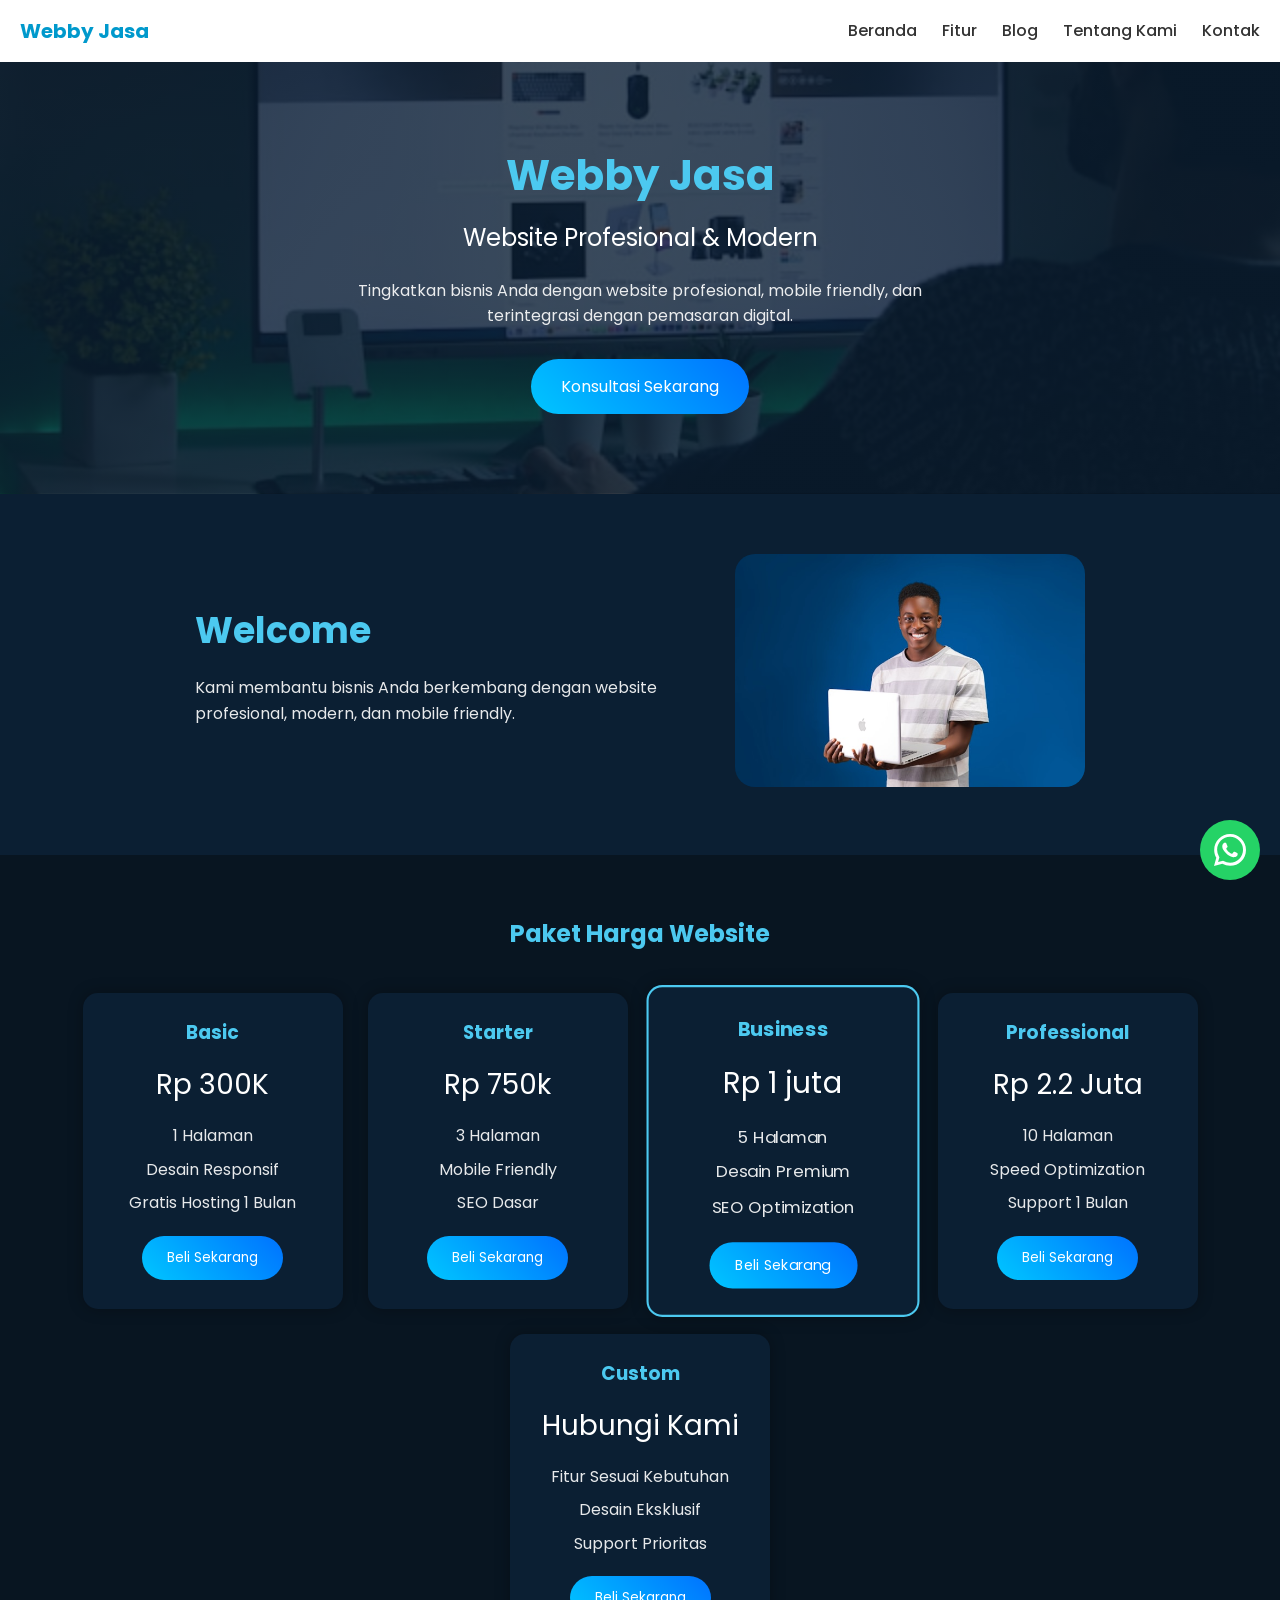
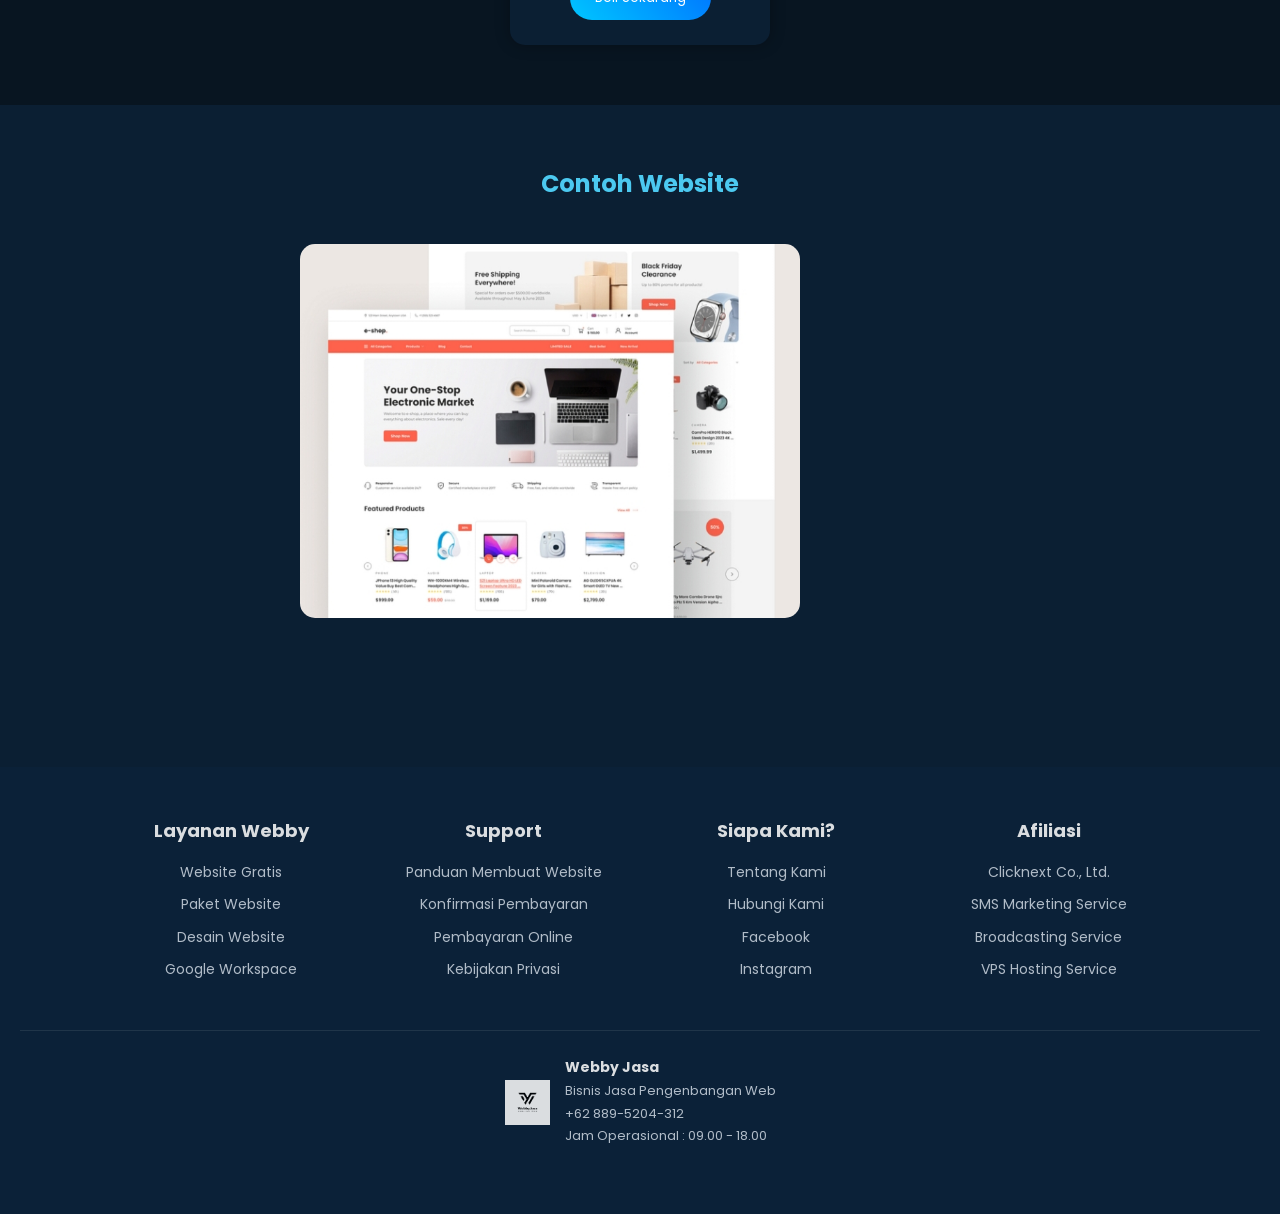
==== index.html @ 0b671637 "Add files via upload" ====
<!DOCTYPE html>
<html lang="id">
<head>
<meta charset="UTF-8">
<meta name="viewport" content="width=device-width, initial-scale=1.0">
<title>Webby Jasa</title>
<link href="https://fonts.googleapis.com/css2?family=Poppins:wght@300;400;600;700&display=swap" rel="stylesheet">
<link rel="stylesheet" href="style.css">

</head>
<body>

<nav>
  <div class="logo">Webby Jasa</div>

  <ul class="nav-links" id="navLinks">
    <li><a href="index.html">Beranda</a></li>
    <li><a href="fitur.html">Fitur</a></li>
    <li><a href="Blog.html">Blog</a></li>
    <li><a href="About.html">Tentang Kami</a></li>
    <li><a href="kontak.html">Kontak</a></li>
  </ul>

  <div class="menu-toggle" id="menuToggle">
    ☰
  </div>
</nav>




<section class="hero">
  <h1>Webby Jasa</h1>
  <h2>Website Profesional & Modern</h2>
  <p>
    Tingkatkan bisnis Anda dengan website profesional,
    mobile friendly, dan terintegrasi dengan pemasaran digital.
  </p>
  <div class="cta">
    <a href="https://wa.me/628895204312" target="_blank">
    <button >Konsultasi Sekarang</button>
    </a>
  </div>
</section>


<section class="welcome">
  <div class="welcome-text">
    <h1>Welcome </h1>
    <p>
      Kami membantu bisnis Anda berkembang dengan website profesional,
      modern, dan mobile friendly.
    </p>
  </div>

  <div class="welcome-image">
    <img src="foto.jpg">
  </div>
</section>

<section class="pricing">
  <h2>Paket Harga Website</h2>

  <div class="price-container">

    <div class="price-card">
      <h3>Basic</h3>
      <p class="price">Rp 300K</p>
      <ul>
        <li>1 Halaman</li>
        <li>Desain Responsif</li>
        <li>Gratis Hosting 1 Bulan</li>
      </ul>
      <a href="payment.html" target="_blank">
        <button>Beli Sekarang</button>
      </a>
    </div>

    <div class="price-card">
      <h3>Starter</h3>
      <p class="price">Rp 750k</p>
      <ul>
        <li>3 Halaman</li>
        <li>Mobile Friendly</li>
        <li>SEO Dasar</li>
      </ul>
      <a href="payment.html" target="_blank">
        <button>Beli Sekarang</button>
      </a>
    </div>

    <div class="price-card popular">
      <h3>Business</h3>
      <p class="price">Rp 1 juta</p>
      <ul>
        <li>5 Halaman</li>
        <li>Desain Premium</li>
        <li>SEO Optimization</li>
      </ul>
      <a href="payment.html" target="_blank">
        <button>Beli Sekarang</button>
      </a>
    </div>

    <div class="price-card">
      <h3>Professional</h3>
      <p class="price">Rp 2.2 Juta</p>
      <ul>
        <li>10 Halaman</li>
        <li>Speed Optimization</li>
        <li>Support 1 Bulan</li>
      </ul>
      <a href="payment.html" target="_blank">
        <button>Beli Sekarang</button>
      </a>
    </div>

    <div class="price-card">
      <h3>Custom</h3>
      <p class="price">Hubungi Kami</p>
      <ul>
        <li>Fitur Sesuai Kebutuhan</li>
        <li>Desain Eksklusif</li>
        <li>Support Prioritas</li>
      </ul>
      <a href="https://wa.me/628895204312" target="_blank">
        <button>Beli Sekarang</button>
      </a>
    </div>

  </div>
</section>


<section class="portfolio">
  <h2>Contoh Website</h2>

  <div class="slider">
    <div class="slide">
      <img src="profile.jpg">
    </div>
    <div class="slide">
      <img src="gambar.jpg">
    </div>
    <div class="slide">
      <img src="logo.jpg">
    </div>
    
  

</section>
<footer class="footer">
  <div class="footer-container">

    <div class="footer-col">
      <h3>Layanan Webby</h3>
      <a href="#">Website Gratis</a>
      <a href="#">Paket Website</a>
      <a href="#">Desain Website</a>
      <a href="#">Google Workspace</a>
    </div>

    <div class="footer-col">
      <h3>Support</h3>
      <a href="#">Panduan Membuat Website</a>
      <a href="#">Konfirmasi Pembayaran</a>
      <a href="#">Pembayaran Online</a>
      <a href="#">Kebijakan Privasi</a>
    </div>

    <div class="footer-col">
      <h3>Siapa Kami?</h3>
      <a href="#">Tentang Kami</a>
      <a href="#">Hubungi Kami</a>
      <a href="#">Facebook</a>
      <a href="#">Instagram</a>
    </div>

    <div class="footer-col">
      <h3>Afiliasi</h3>
      <a href="#">Clicknext Co., Ltd.</a>
      <a href="#">SMS Marketing Service</a>
      <a href="#">Broadcasting Service</a>
      <a href="#">VPS Hosting Service</a>
    </div>

  </div>

  <div class="footer-bottom">
    <div class="footer-brand">
      <img src="logo.webp" alt="logo">
      <div>
        <strong>Webby Jasa</strong>
        <p>Bisnis Jasa Pengenbangan Web</p>
        <p>+62 889-5204-312</p>
        <p>Jam Operasional : 09.00 - 18.00</p>
      </div>
    </div>
  </div>
</footer>

<a class="whatsapp" href="https://wa.me/628895204312" target="_blank">
    <svg viewBox="0 0 24 24" width="32" height="32">
    <path fill="white" d="M20.52 3.48A11.78 11.78 0 0012.06 0C5.49 0 .13 5.36.13 11.93c0 2.1.55 4.15 1.6 5.96L0 24l6.27-1.64a11.9 11.9 0 005.79 1.48h.01c6.57 0 11.93-5.36 11.93-11.93 0-3.19-1.24-6.19-3.48-8.43zM12.07 21.6a9.7 9.7 0 01-4.94-1.35l-.35-.21-3.72.97.99-3.63-.23-.37a9.67 9.67 0 01-1.49-5.15c0-5.35 4.36-9.71 9.72-9.71 2.6 0 5.05 1.01 6.89 2.85a9.66 9.66 0 012.84 6.86c0 5.36-4.36 9.74-9.71 9.74zm5.33-7.27c-.29-.14-1.72-.85-1.99-.95-.27-.1-.46-.14-.66.14-.19.29-.76.95-.93 1.14-.17.19-.34.21-.63.07-.29-.14-1.22-.45-2.32-1.44-.86-.77-1.44-1.72-1.61-2.01-.17-.29-.02-.44.13-.58.13-.13.29-.34.44-.51.14-.17.19-.29.29-.48.1-.19.05-.36-.02-.51-.07-.14-.66-1.6-.91-2.19-.24-.57-.49-.49-.66-.5h-.57c-.19 0-.5.07-.76.36-.26.29-1 1-1 2.43s1.02 2.82 1.16 3.01c.14.19 2 3.06 4.85 4.29.68.29 1.21.47 1.62.6.68.22 1.3.19 1.79.12.55-.08 1.72-.7 1.96-1.38.24-.68.24-1.26.17-1.38-.07-.13-.26-.2-.55-.34z"/>
  </svg>
</a>

<script>
const toggle = document.getElementById('menuToggle');
const nav = document.getElementById('navLinks');

toggle.addEventListener('click', () => {
  nav.classList.toggle('active');
});
</script>

</body>
</html>
---- style.css ----
*{
  margin:0;
  padding:0;
  box-sizing:border-box;
  font-family:'Poppins', sans-serif;
}

body{
  background:#0b1f33;
  color:#fff;
  line-height:1.6;
}

/* NAVBAR */
nav{
  display:flex;
  justify-content:space-between;
  align-items:center;
  padding:15px 20px;
  background:#fff;
  color:#000;
  position:sticky;
  top:0;
}

nav h2{
  color:#0099cc;
}

nav button{
  background:#0099cc;
  border:none;
  padding:10px 18px;
  border-radius:25px;
  color:#fff;
  cursor:pointer;
}

/* HERO */
.hero{
  background:linear-gradient(rgba(11,31,51,0.8),rgba(11,31,51,0.8)),
  url('halaman.jpg');
  background-size:cover;
  background-position:center;
  background-repeat: no-repeat;
  padding:80px 20px;
  text-align:center;
}

.hero h1{
  font-size:42px;
  color:#4cc9f0;
}

.hero h2{
  font-weight:400;
  margin:10px 0 20px;
}

.hero p{
  max-width:600px;
  margin:auto;
  opacity:.9;
}

.cta{
  margin-top:30px;
}

.cta button{
  padding:15px 30px;
  border:none;
  border-radius:30px;
  background:linear-gradient(45deg,#00c6ff,#0072ff);
  color:#fff;
  font-size:16px;
  cursor:pointer;
}

/* FEATURES */
.features{
  display:grid;
  grid-template-columns:repeat(auto-fit,minmax(250px,1fr));
  gap:25px;
  padding:60px 20px;
  background:#102c47;
}

.card{
  background:linear-gradient(135deg,#0072ff,#00c6ff);
  padding:25px;
  border-radius:18px;
}

.card h3{
  margin-bottom:10px;
}

/* PORTFOLIO */
.portfolio{
  padding:60px 20px;
  text-align:center;
}

.portfolio h2{
  color:#4cc9f0;
  margin-bottom:20px;
}

.portfolio img{
  width:100%;
  max-width:500px;
  border-radius:12px;
}

/* FOOTER */
footer{
  background:#081726;
  padding:40px 20px;
  text-align:center;
  font-size:14px;
  opacity:.85;
}

.whatsapp{
  position:fixed;
  bottom:20px;
  right:20px;
  background:#25D366;
  width:60px;
  height:60px;
  border-radius:50%;
  display:flex;
  justify-content:center;
  align-items:center;
  font-size:28px;
  color:#fff;
  text-decoration:none;
}
.whatsapp {
  animation: pulse 1.5s infinite;
}

@keyframes pulse {
  0% { box-shadow: 0 0 0 0 rgba(37,211,102, 0.7);}
  70% { box-shadow: 0 0 0 15px rgba(37,211,102, 0); }
  100% { box-shadow: 0 0 0 0 rgba(37,211,102, 0); }
}
.slider{
  display:flex;
  overflow-x:auto;
  gap:20px;
  padding:20px;
  scroll-snap-type:x mandatory;
}

.slider::-webkit-scrollbar{
  display:none;
}

.slide{
  min-width:85%;
  scroll-snap-align:center;
}

.slide img{
  width:100%;
  border-radius:15px;
}
nav{
  display:flex;
  justify-content:space-between;
  align-items:center;
  padding:15px 20px;
  background:#ffffff;
  position:sticky;
  top:0;
  z-index:1000;
}

.logo{
  font-weight:700;
  font-size:20px;
  color:#0099cc;
}

.nav-links{
  list-style:none;
  display:flex;
  gap:25px;
}

.nav-links a{
  text-decoration:none;
  color:#333;
  font-weight:500;
}

.menu-toggle{
  display:none;
  font-size:26px;
  cursor:pointer;
}

/* MOBILE */
@media(max-width:768px){

  .nav-links{
    position:absolute;
    top:60px;
    left:0;
    width:100%;
    background:#fff;
    flex-direction:column;
    text-align:center;
    display:none;
    padding:20px 0;
    box-shadow:0 5px 15px rgba(0,0,0,0.1);
  }

  .nav-links li{
    padding:10px 0;
  }

  .menu-toggle{
    display:block;
  }

  .nav-links.active{
    display:flex;
  }
}

.welcome{
  display:flex;
  align-items:center;
  justify-content:center;
  gap:40px;
  padding:60px 20px;
  background:#0b1f33;
}

.welcome-text{
  max-width:500px;
}

.welcome-text h1{
  font-size:36px;
  color:#4cc9f0;
  margin-bottom:15px;
}

.welcome-text p{
  opacity:.9;
  margin-bottom:20px;
}

.welcome-text button{
  padding:14px 30px;
  border:none;
  border-radius:30px;
  background:linear-gradient(45deg,#00c6ff,#0072ff);
  color:#fff;
  font-size:16px;
  cursor:pointer;
}

.welcome-image img{
  width:350px;
  border-radius:20px;
}

/* RESPONSIVE */
@media(max-width:768px){
  .welcome{
    flex-direction:column;
    text-align:center;
  }

  .welcome-image img{
    width:100%;
    max-width:320px;
  }
}

.pricing{
  padding:60px 20px;
  text-align:center;
  background:#081521;
}

.pricing h2{
  color:#4cc9f0;
  margin-bottom:40px;
}

.price-container{
  display:flex;
  flex-wrap:wrap;
  justify-content:center;
  gap:25px;
}

.price-card{
  background:#0b1f33;
  padding:25px;
  border-radius:15px;
  width:260px;
  box-shadow:0 0 15px rgba(0,0,0,0.3);
  transition:.3s;
}

.price-card:hover{
  transform:translateY(-8px);
}

.price-card h3{
  color:#4cc9f0;
}

.price{
  font-size:28px;
  margin:15px 0;
}

.price-card ul{
  list-style:none;
  padding:0;
  margin-bottom:20px;
}

.price-card li{
  margin:8px 0;
  opacity:.9;
}

.price-card button{
  padding:12px 25px;
  border:none;
  border-radius:25px;
  background:linear-gradient(45deg,#00c6ff,#0072ff);
  color:white;
  cursor:pointer;
}

.popular{
  border:2px solid #4cc9f0;
  transform:scale(1.05);
}

.footer {
  background: #0b2239;
  color: #fff;
  padding-top: 50px;
  margin-top: 60px;
}

.footer-container {
  display: grid;
  grid-template-columns: repeat(4, 1fr);
  gap: 30px;
  max-width: 1100px;
  margin: auto;
  padding: 0 20px;
}

.footer-col h3 {
  margin-bottom: 15px;
  font-size: 18px;
}

.footer-col a {
  display: block;
  color: #cfd8e3;
  text-decoration: none;
  margin-bottom: 10px;
  font-size: 14px;
  transition: 0.3s;
}

.footer-col a:hover {
  color: #4cc9f0;
  padding-left: 4px;
}

.footer-bottom {
  border-top: 1px solid rgba(255,255,255,0.1);
  margin-top: 40px;
  padding: 25px 20px;
  display: flex;
  justify-content: center;
}

.footer-brand {
  display: flex;
  align-items: center;
  gap: 15px;
  text-align: left;
}

.footer-brand img {
  width: 45px;
}

.footer-brand p {
  margin: 2px 0;
  font-size: 13px;
  color: #cfd8e3;
}

/* RESPONSIVE */
@media(max-width: 900px){
  .footer-container{
    grid-template-columns: repeat(2,1fr);
  }
}

@media(max-width: 500px){
  .footer-container{
    grid-template-columns: 1fr;
  }

  .footer-brand{
    flex-direction: column;
    text-align: center;
  }
}
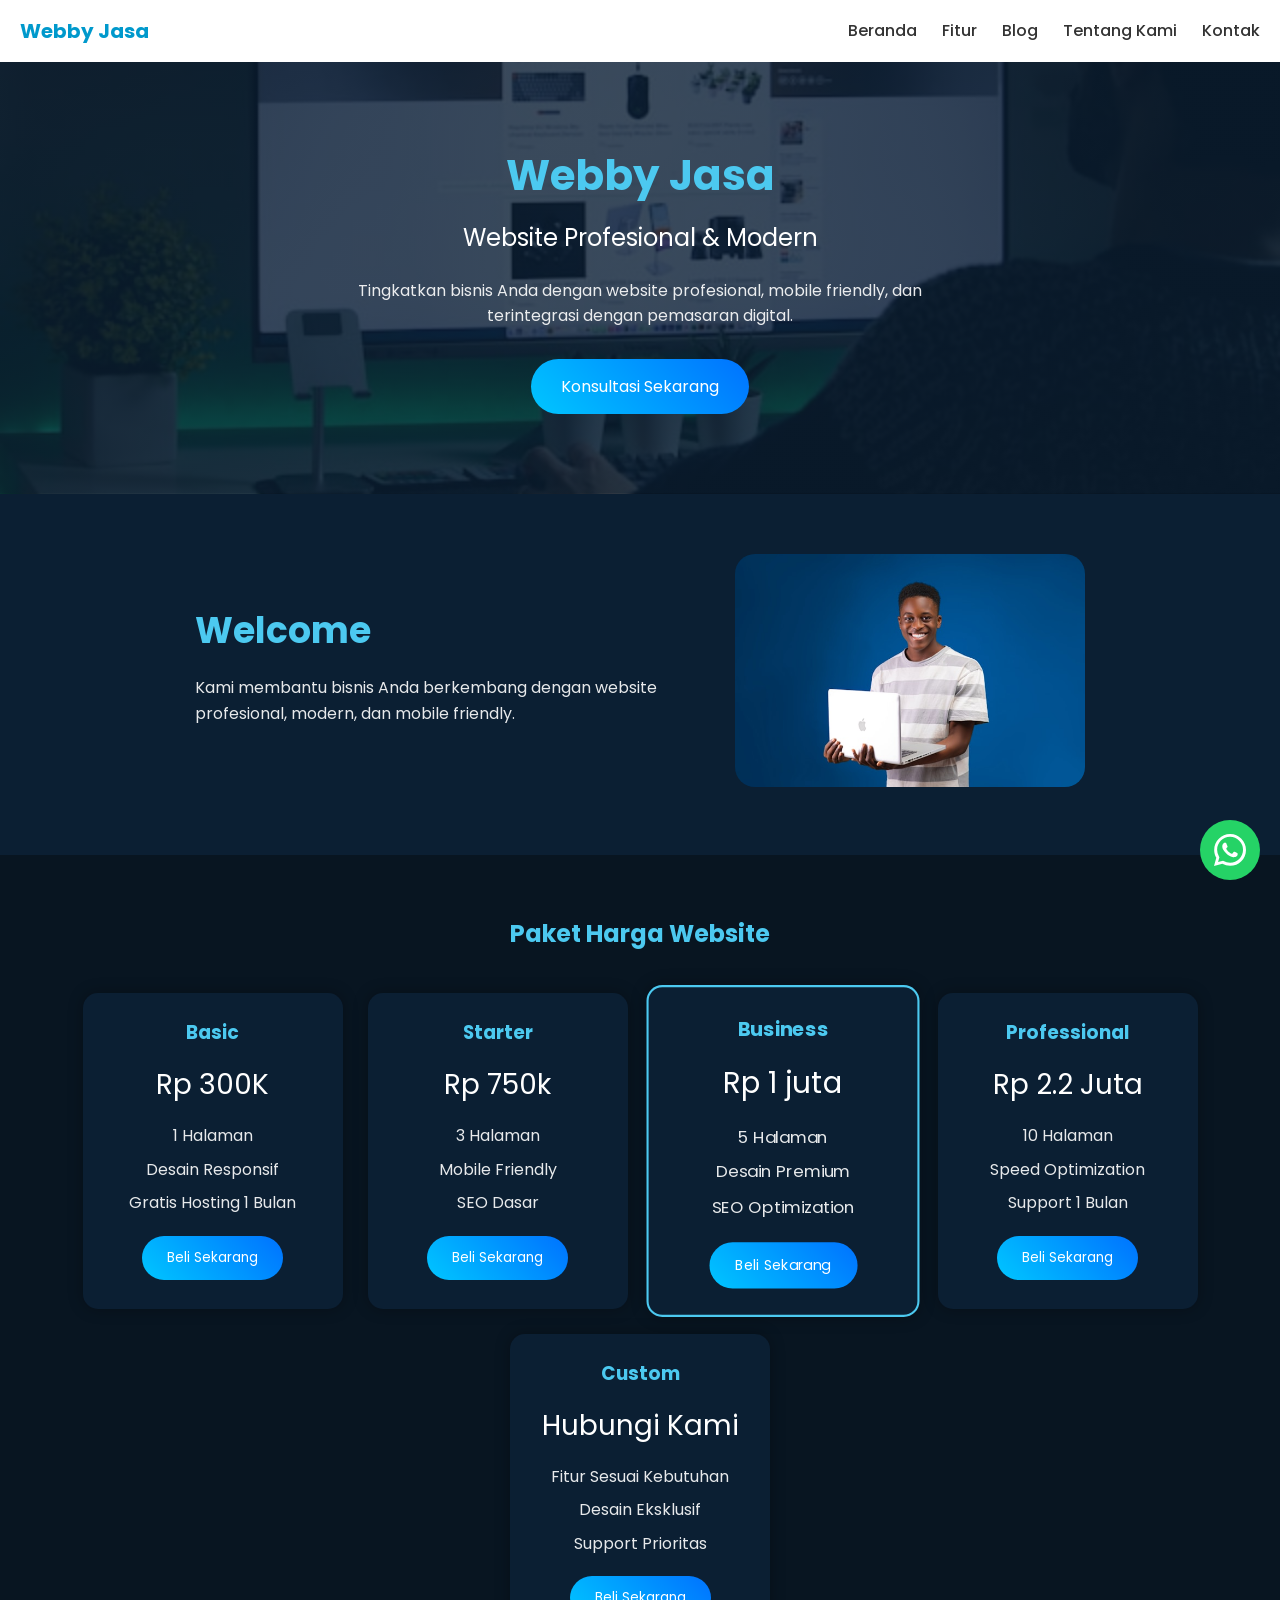
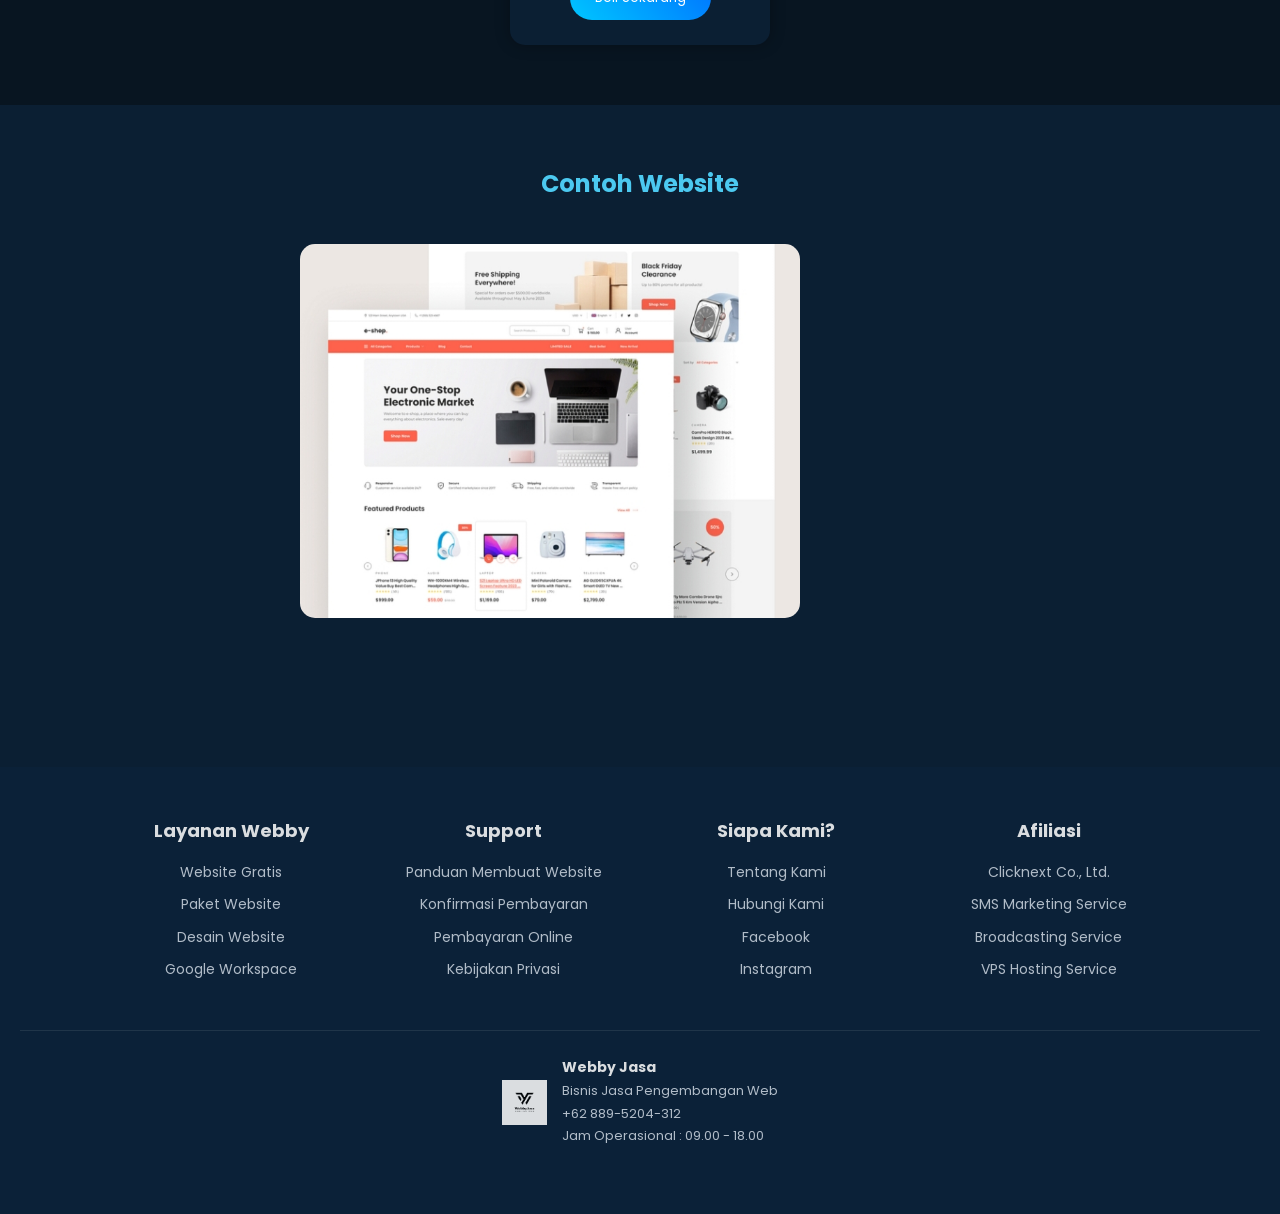
==== commit 3d99b4f7: "Update index.html" ====
--- a/index.html
+++ b/index.html
@@ -191,7 +191,7 @@
       <img src="logo.webp" alt="logo">
       <div>
         <strong>Webby Jasa</strong>
-        <p>Bisnis Jasa Pengenbangan Web</p>
+        <p>Bisnis Jasa Pengembangan Web</p>
         <p>+62 889-5204-312</p>
         <p>Jam Operasional : 09.00 - 18.00</p>
       </div>
@@ -215,4 +215,4 @@
 </script>
 
 </body>
-</html>+</html>
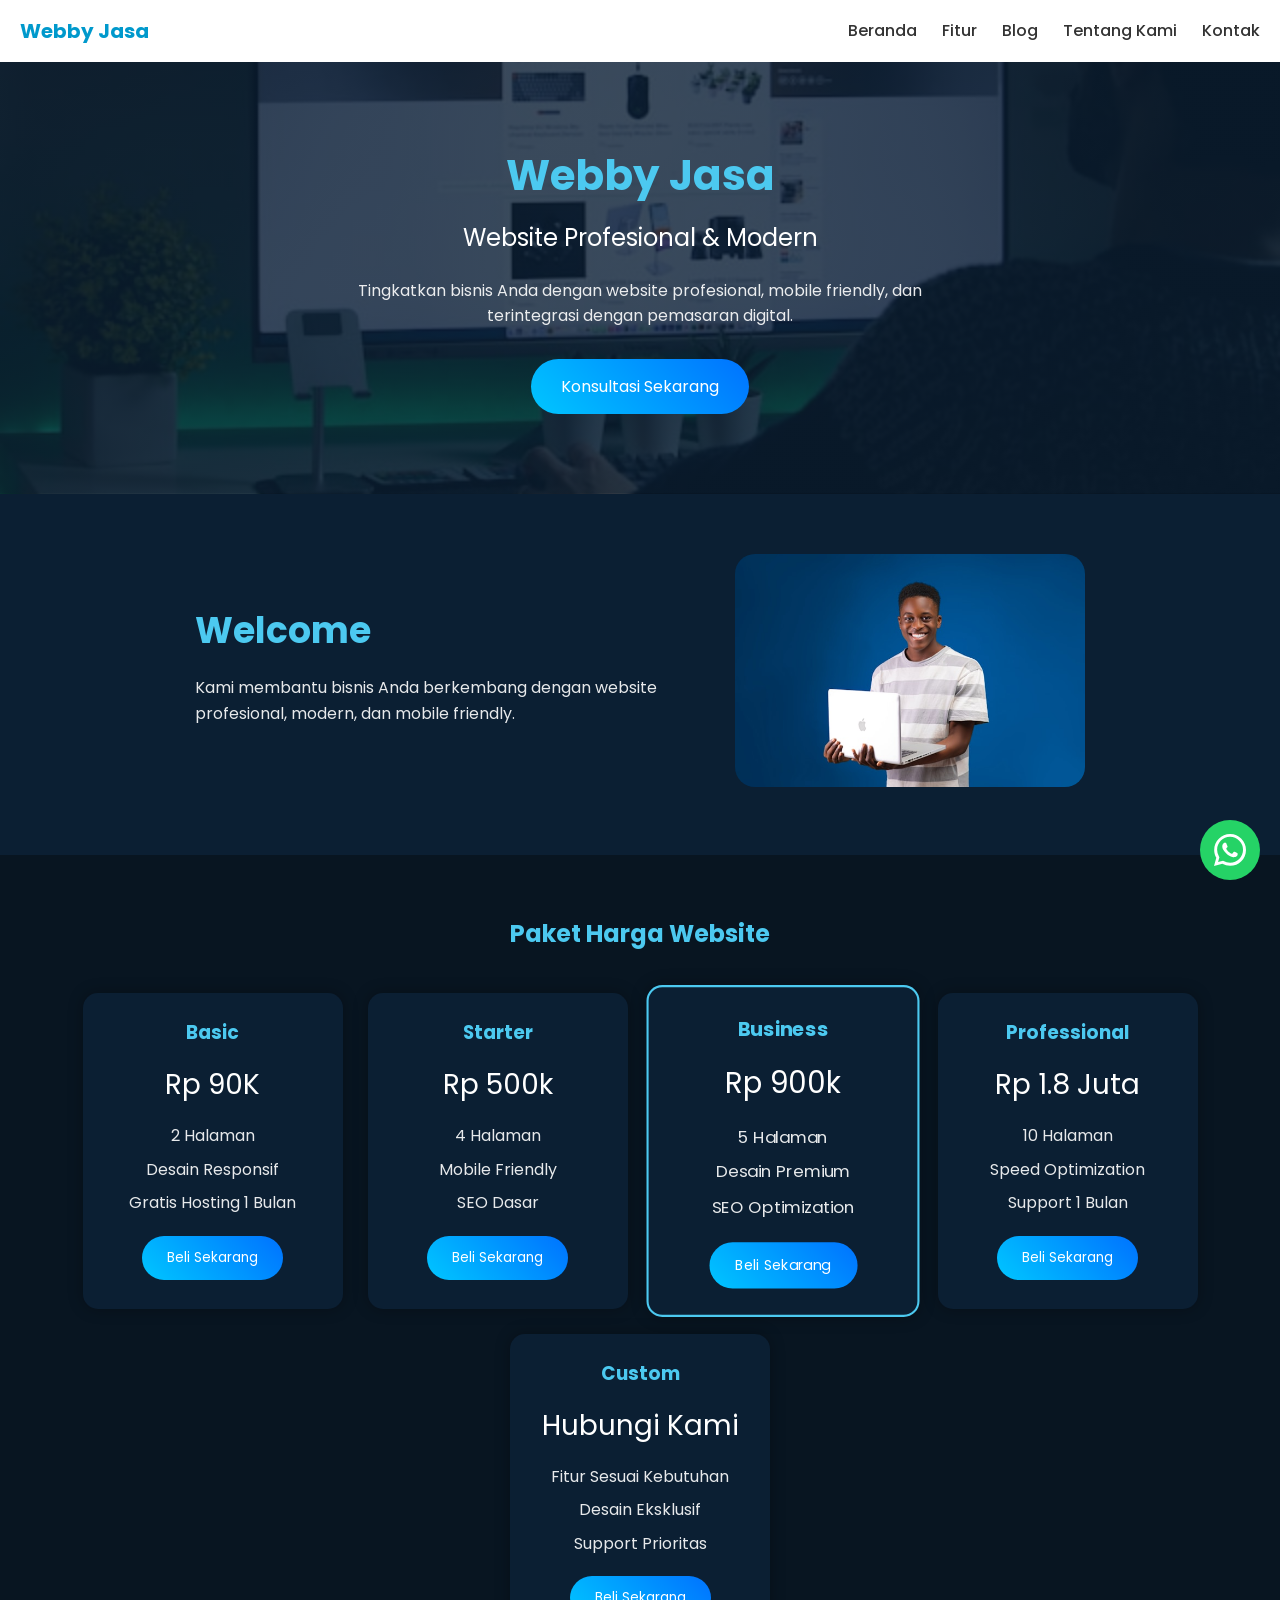
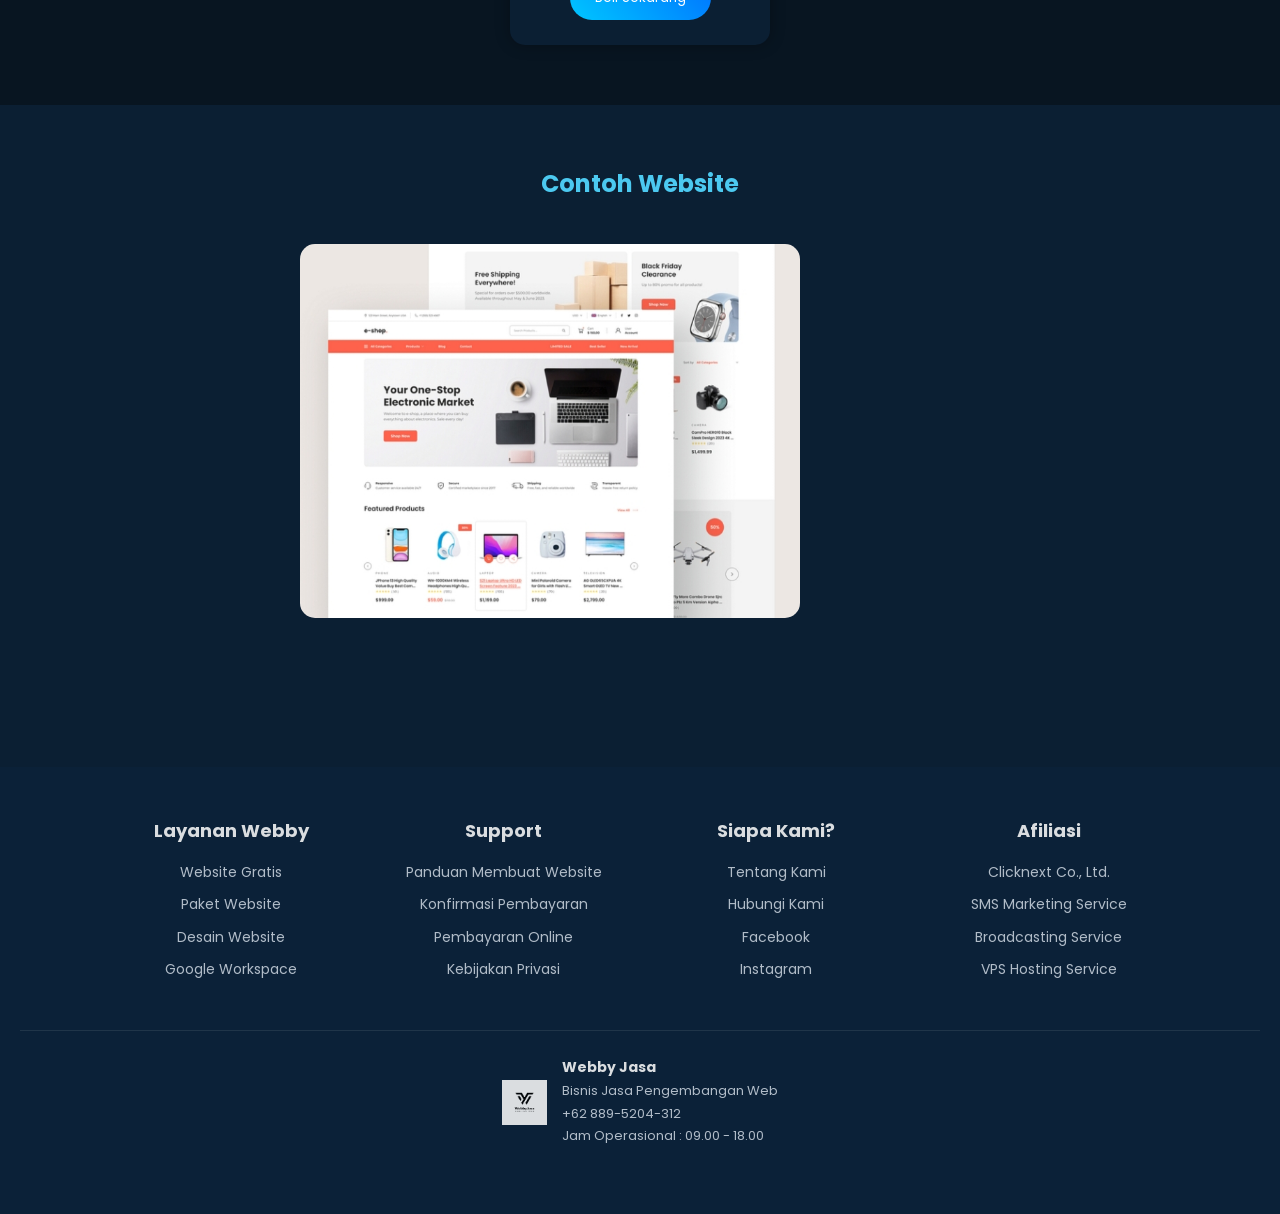
==== commit 4613c02d: "Update index.html" ====
--- a/index.html
+++ b/index.html
@@ -65,9 +65,9 @@
 
     <div class="price-card">
       <h3>Basic</h3>
-      <p class="price">Rp 300K</p>
-      <ul>
-        <li>1 Halaman</li>
+      <p class="price">Rp 90K</p>
+      <ul>
+        <li>2 Halaman</li>
         <li>Desain Responsif</li>
         <li>Gratis Hosting 1 Bulan</li>
       </ul>
@@ -78,9 +78,9 @@
 
     <div class="price-card">
       <h3>Starter</h3>
-      <p class="price">Rp 750k</p>
-      <ul>
-        <li>3 Halaman</li>
+      <p class="price">Rp 500k</p>
+      <ul>
+        <li>4 Halaman</li>
         <li>Mobile Friendly</li>
         <li>SEO Dasar</li>
       </ul>
@@ -91,7 +91,7 @@
 
     <div class="price-card popular">
       <h3>Business</h3>
-      <p class="price">Rp 1 juta</p>
+      <p class="price">Rp 900k</p>
       <ul>
         <li>5 Halaman</li>
         <li>Desain Premium</li>
@@ -104,7 +104,7 @@
 
     <div class="price-card">
       <h3>Professional</h3>
-      <p class="price">Rp 2.2 Juta</p>
+      <p class="price">Rp 1.8 Juta</p>
       <ul>
         <li>10 Halaman</li>
         <li>Speed Optimization</li>
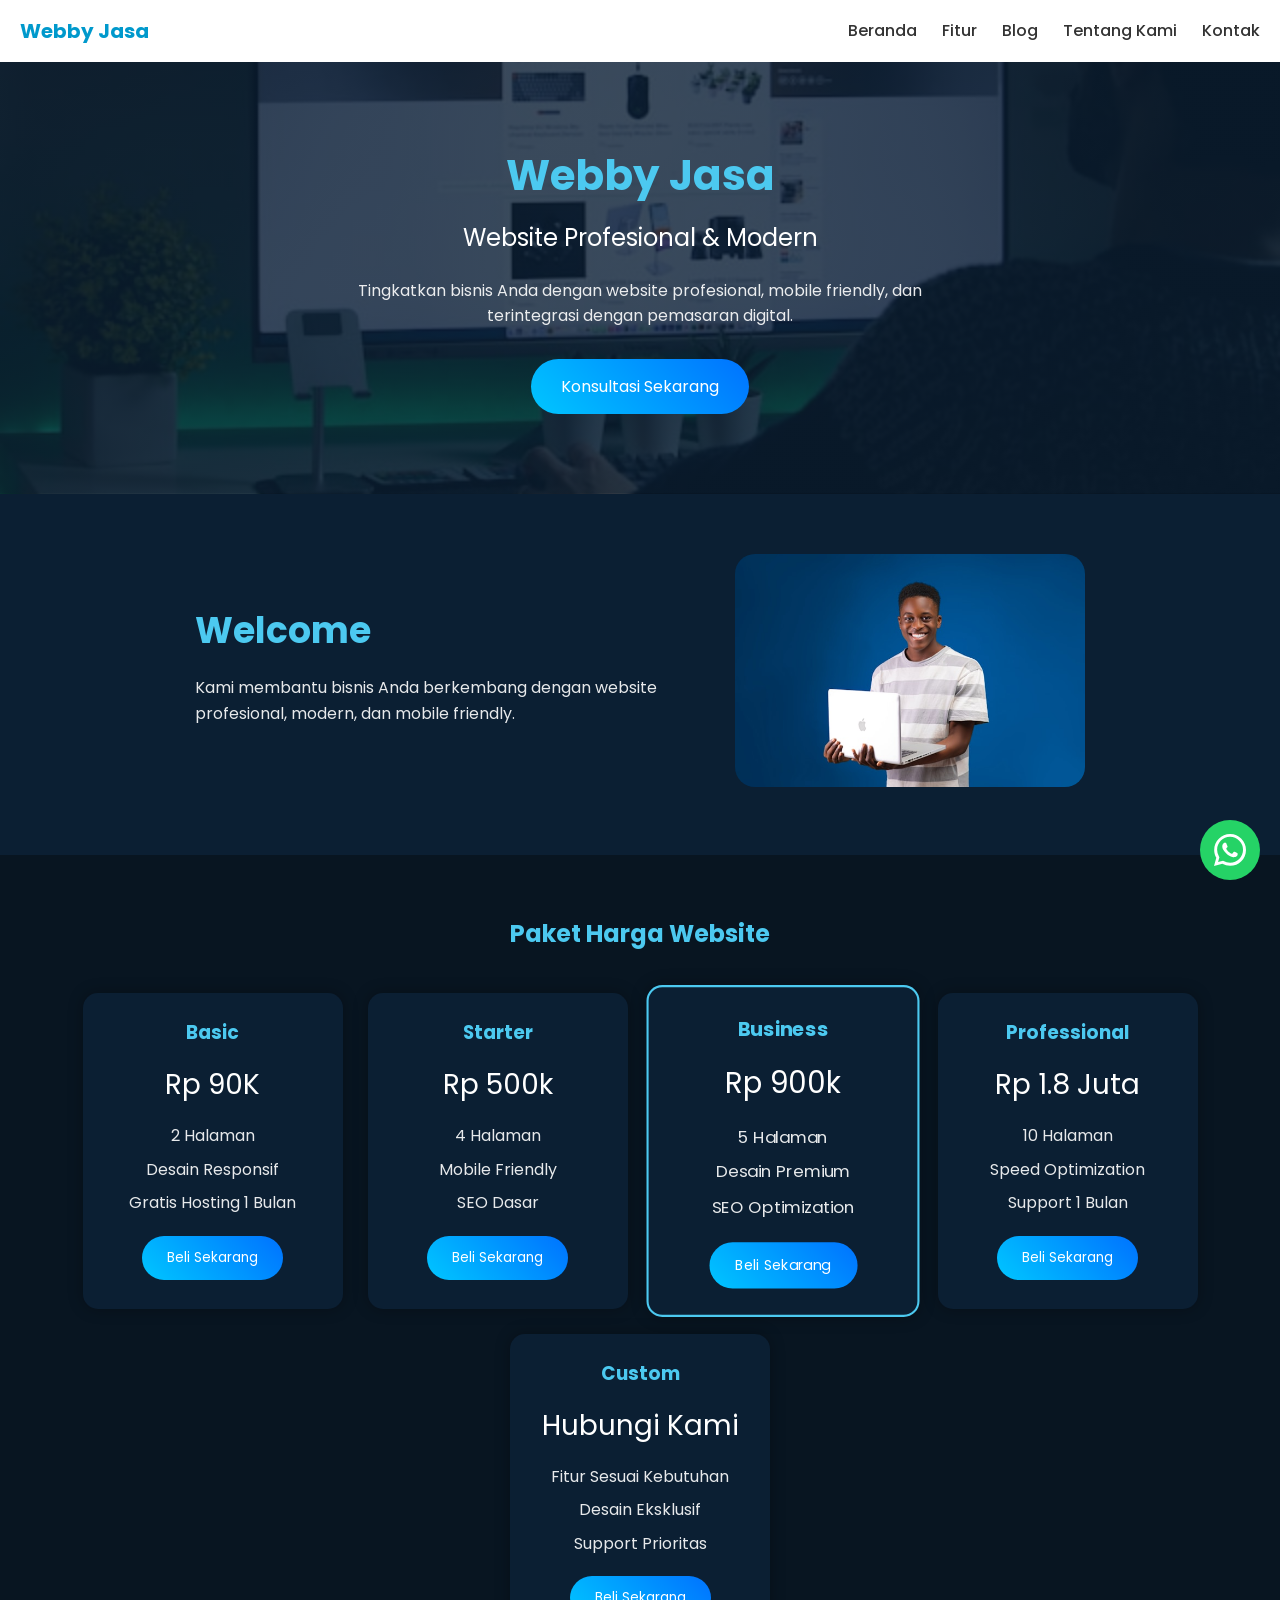
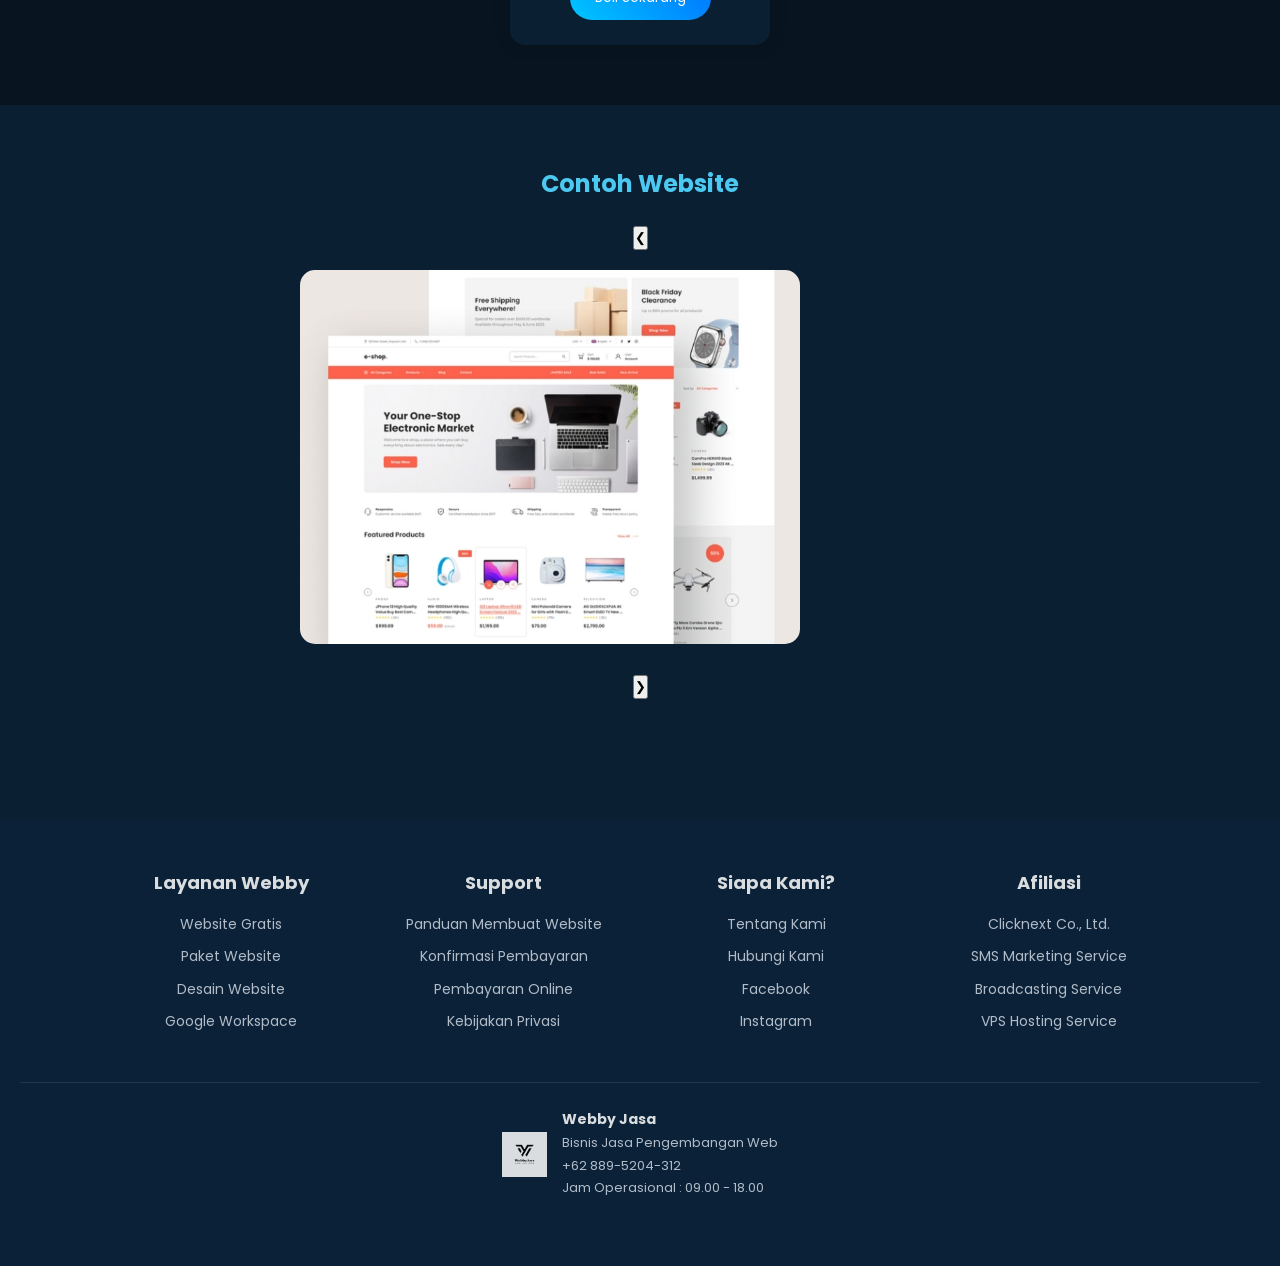
==== commit cbbac9ea: "Update index.html" ====
--- a/index.html
+++ b/index.html
@@ -135,18 +135,33 @@
 <section class="portfolio">
   <h2>Contoh Website</h2>
 
-  <div class="slider">
-    <div class="slide">
-      <img src="profile.jpg">
-    </div>
-    <div class="slide">
-      <img src="gambar.jpg">
-    </div>
-    <div class="slide">
-      <img src="logo.jpg">
-    </div>
-    
-  
+  <div class="slider-wrapper">
+
+    <button class="slider-btn prev" onclick="geserSlide(-1)">
+      ❮
+    </button>
+
+    <div class="slider">
+
+      <div class="slide">
+        <img src="profile.jpg" alt="Contoh Website 1">
+      </div>
+
+      <div class="slide">
+        <img src="gambar.jpg" alt="Contoh Website 2">
+      </div>
+
+      <div class="slide">
+        <img src="logo.jpg" alt="Contoh Website 3">
+      </div>
+
+    </div>
+
+    <button class="slider-btn next" onclick="geserSlide(1)">
+      ❯
+    </button>
+
+  </div>
 
 </section>
 <footer class="footer">
@@ -214,5 +229,33 @@
 });
 </script>
 
+<script>
+
+let slideSekarang = 0;
+
+const slider = document.querySelector('.slider');
+const slides = document.querySelectorAll('.slide');
+
+function geserSlide(arah) {
+
+    slideSekarang += arah;
+
+    if (slideSekarang >= slides.length) {
+        slideSekarang = 0;
+    }
+
+    if (slideSekarang < 0) {
+        slideSekarang = slides.length - 1;
+    }
+
+    slider.scrollTo({
+        left: slider.clientWidth * slideSekarang,
+        behavior: 'smooth'
+    });
+
+}
+
+</script>
+
 </body>
 </html>
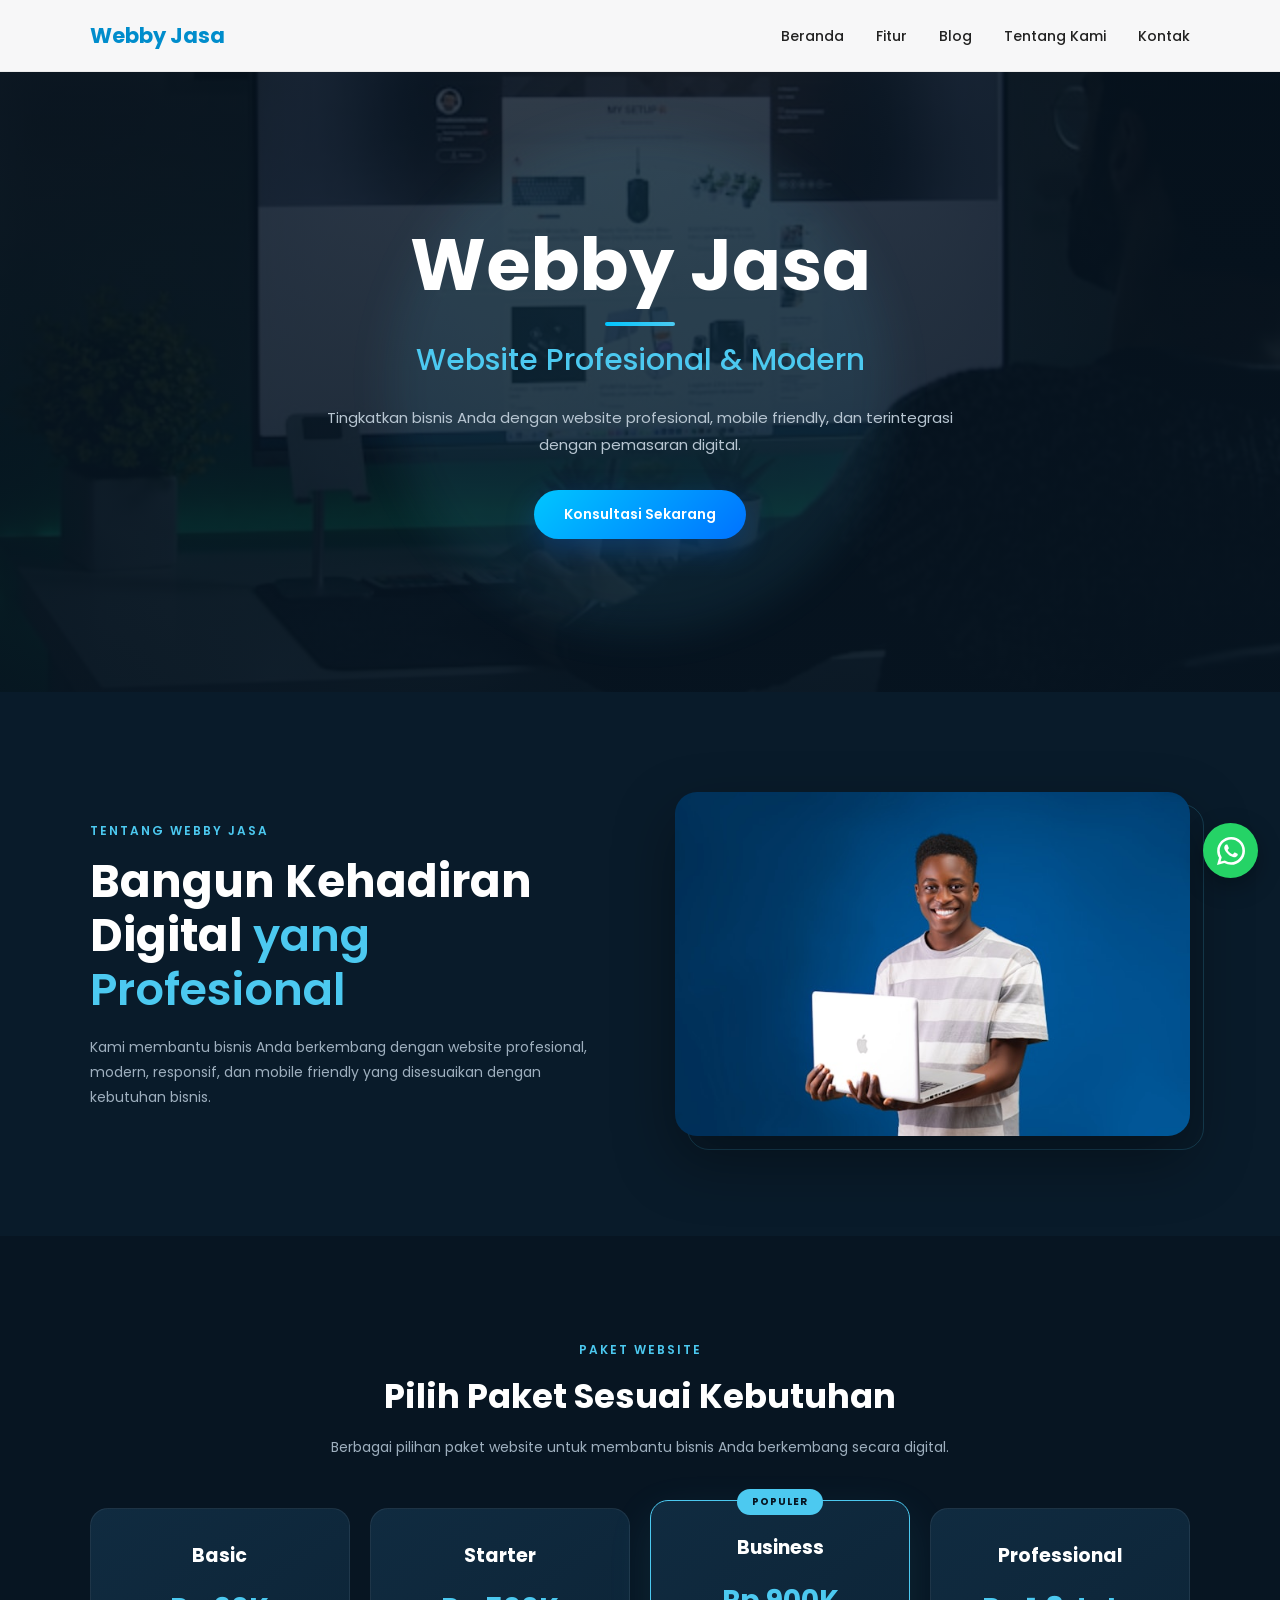
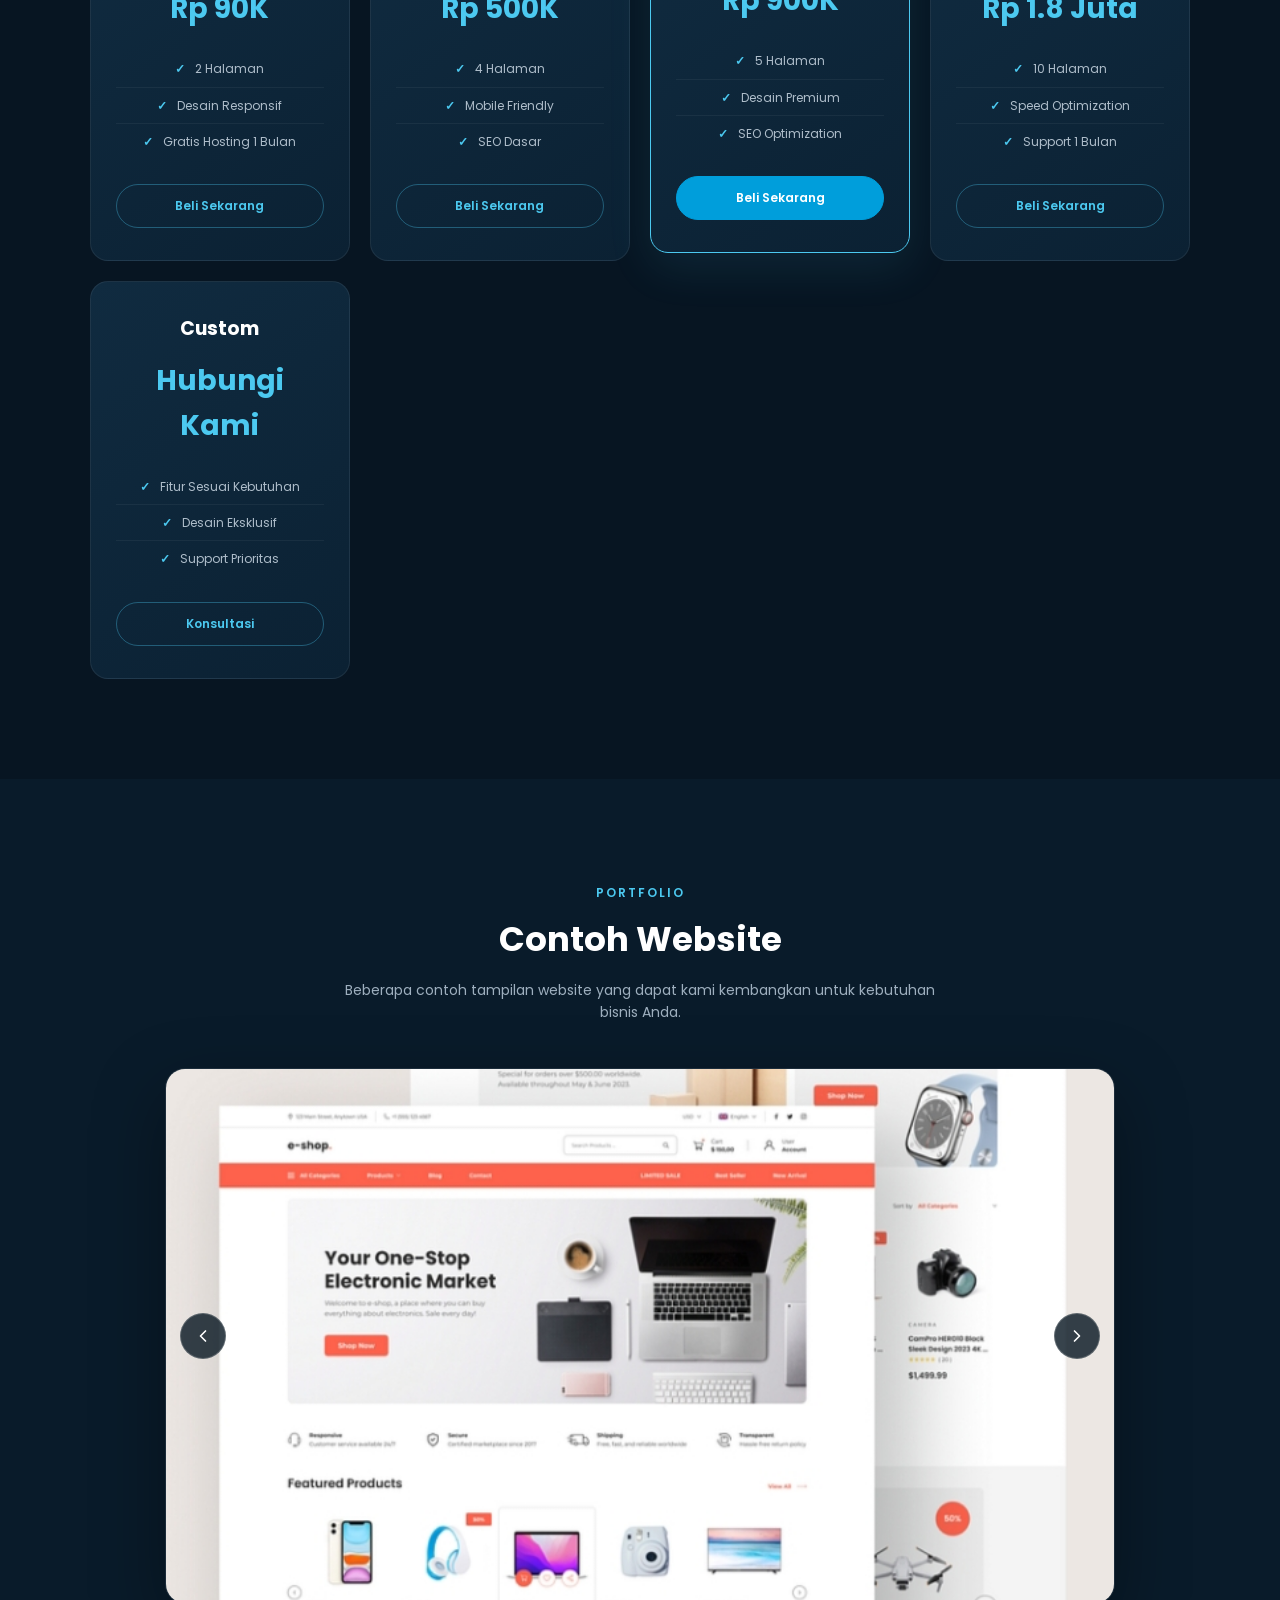
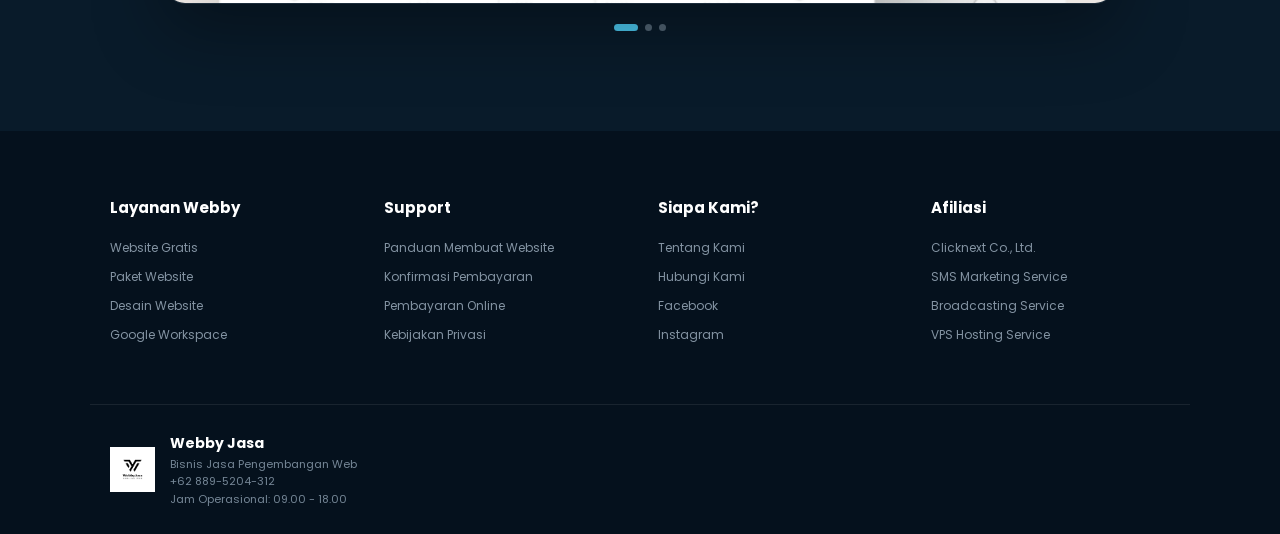
==== commit ba4ed9d5: "Update index.html" ====
--- a/index.html
+++ b/index.html
@@ -1,261 +1,1786 @@
 <!DOCTYPE html>
 <html lang="id">
 <head>
-<meta charset="UTF-8">
-<meta name="viewport" content="width=device-width, initial-scale=1.0">
-<title>Webby Jasa</title>
-<link href="https://fonts.googleapis.com/css2?family=Poppins:wght@300;400;600;700&display=swap" rel="stylesheet">
-<link rel="stylesheet" href="style.css">
-
+  <meta charset="UTF-8">
+  <meta name="viewport" content="width=device-width, initial-scale=1.0">
+
+  <title>Webby Jasa | Website Profesional & Modern</title>
+
+  <link href="https://fonts.googleapis.com/css2?family=Poppins:wght@300;400;500;600;700&display=swap" rel="stylesheet">
+
+  <style>
+
+    /* =========================
+       RESET
+    ========================= */
+
+    * {
+      margin: 0;
+      padding: 0;
+      box-sizing: border-box;
+    }
+
+    html {
+      scroll-behavior: smooth;
+    }
+
+    body {
+      font-family: 'Poppins', sans-serif;
+      background: #071522;
+      color: #ffffff;
+      line-height: 1.6;
+    }
+
+    a {
+      text-decoration: none;
+    }
+
+    img {
+      max-width: 100%;
+    }
+
+
+    /* =========================
+       NAVBAR
+    ========================= */
+
+    nav {
+      width: 100%;
+      height: 72px;
+      padding: 0 7%;
+
+      display: flex;
+      align-items: center;
+      justify-content: space-between;
+
+      background: rgba(255, 255, 255, 0.97);
+
+      position: sticky;
+      top: 0;
+      z-index: 1000;
+
+      border-bottom: 1px solid #eaeaea;
+    }
+
+    .logo {
+      font-size: 21px;
+      font-weight: 700;
+      color: #008dcc;
+    }
+
+    .nav-links {
+      display: flex;
+      list-style: none;
+      gap: 32px;
+    }
+
+    .nav-links a {
+      color: #222;
+      font-size: 14px;
+      font-weight: 500;
+      transition: 0.3s;
+    }
+
+    .nav-links a:hover {
+      color: #009edb;
+    }
+
+    .menu-toggle {
+      display: none;
+      width: 40px;
+      height: 40px;
+
+      align-items: center;
+      justify-content: center;
+
+      cursor: pointer;
+      color: #111;
+    }
+
+    .menu-toggle svg {
+      width: 25px;
+      height: 25px;
+      stroke: currentColor;
+      fill: none;
+      stroke-width: 2;
+      stroke-linecap: round;
+    }
+
+
+    /* =========================
+       HERO
+    ========================= */
+
+    .hero {
+      min-height: 620px;
+
+      display: flex;
+      flex-direction: column;
+      justify-content: center;
+      align-items: center;
+
+      text-align: center;
+
+      padding: 100px 20px;
+
+      background:
+        linear-gradient(
+          rgba(7, 21, 34, 0.82),
+          rgba(7, 21, 34, 0.92)
+        ),
+        url('halaman.jpg');
+
+      background-size: cover;
+      background-position: center;
+      background-repeat: no-repeat;
+
+      position: relative;
+      overflow: hidden;
+    }
+
+    .hero::before {
+      content: "";
+
+      position: absolute;
+      width: 500px;
+      height: 500px;
+
+      background: rgba(76, 201, 240, 0.08);
+
+      border-radius: 50%;
+
+      filter: blur(20px);
+    }
+
+    .hero h1 {
+      position: relative;
+
+      font-size: clamp(42px, 6vw, 72px);
+      line-height: 1.1;
+
+      color: #ffffff;
+
+      margin-bottom: 10px;
+    }
+
+    .hero h1::after {
+      content: "";
+      display: block;
+
+      width: 70px;
+      height: 4px;
+
+      margin: 18px auto 0;
+
+      border-radius: 10px;
+
+      background: linear-gradient(
+        90deg,
+        #00c6ff,
+        #4cc9f0
+      );
+    }
+
+    .hero h2 {
+      position: relative;
+
+      font-size: clamp(20px, 3vw, 30px);
+      font-weight: 500;
+
+      color: #4cc9f0;
+
+      margin-bottom: 20px;
+    }
+
+    .hero p {
+      position: relative;
+
+      max-width: 650px;
+
+      color: #b8c6d2;
+
+      font-size: 15px;
+
+      line-height: 1.8;
+    }
+
+    .cta {
+      position: relative;
+      margin-top: 32px;
+    }
+
+    .cta a {
+      display: inline-flex;
+    }
+
+    .cta button {
+      border: none;
+
+      padding: 14px 30px;
+
+      border-radius: 30px;
+
+      background: linear-gradient(
+        135deg,
+        #00c6ff,
+        #0072ff
+      );
+
+      color: #ffffff;
+
+      font-family: 'Poppins', sans-serif;
+
+      font-size: 14px;
+      font-weight: 600;
+
+      cursor: pointer;
+
+      transition: 0.3s;
+
+      box-shadow:
+        0 10px 30px rgba(0, 114, 255, 0.25);
+    }
+
+    .cta button:hover {
+      transform: translateY(-3px);
+
+      box-shadow:
+        0 15px 35px rgba(0, 114, 255, 0.35);
+    }
+
+
+    /* =========================
+       WELCOME
+    ========================= */
+
+    .welcome {
+      padding: 100px 7%;
+
+      display: grid;
+
+      grid-template-columns: 1fr 1fr;
+
+      align-items: center;
+
+      gap: 70px;
+
+      background: #091b2a;
+    }
+
+    .welcome-text span {
+      color: #4cc9f0;
+
+      font-size: 12px;
+
+      font-weight: 600;
+
+      letter-spacing: 2px;
+
+      text-transform: uppercase;
+    }
+
+    .welcome-text h1 {
+      font-size: clamp(32px, 4vw, 45px);
+
+      line-height: 1.2;
+
+      margin: 12px 0 18px;
+    }
+
+    .welcome-text h1 span {
+      color: #4cc9f0;
+
+      font-size: inherit;
+
+      letter-spacing: 0;
+
+      text-transform: none;
+    }
+
+    .welcome-text p {
+      max-width: 520px;
+
+      color: #9eafbe;
+
+      font-size: 14px;
+
+      line-height: 1.8;
+    }
+
+    .welcome-image {
+      position: relative;
+    }
+
+    .welcome-image::before {
+      content: "";
+
+      position: absolute;
+
+      width: 100%;
+      height: 100%;
+
+      border: 1px solid rgba(76, 201, 240, 0.2);
+
+      border-radius: 22px;
+
+      transform: translate(12px, 12px);
+
+      z-index: 0;
+    }
+
+    .welcome-image img {
+      position: relative;
+
+      width: 100%;
+      max-width: 520px;
+
+      display: block;
+
+      margin: auto;
+
+      border-radius: 22px;
+
+      box-shadow:
+        0 25px 60px rgba(0, 0, 0, 0.35);
+
+      z-index: 1;
+    }
+
+
+    /* =========================
+       PRICING
+    ========================= */
+
+    .pricing {
+      padding: 100px 7%;
+
+      background: #071522;
+
+      text-align: center;
+    }
+
+    .pricing-header {
+      max-width: 650px;
+
+      margin: 0 auto 50px;
+    }
+
+    .pricing-header span {
+      color: #4cc9f0;
+
+      font-size: 12px;
+
+      font-weight: 600;
+
+      letter-spacing: 2px;
+
+      text-transform: uppercase;
+    }
+
+    .pricing-header h2 {
+      font-size: 34px;
+
+      margin-top: 8px;
+    }
+
+    .pricing-header p {
+      color: #9eafbe;
+
+      font-size: 14px;
+
+      margin-top: 12px;
+    }
+
+    .price-container {
+      max-width: 1200px;
+
+      margin: auto;
+
+      display: grid;
+
+      grid-template-columns:
+        repeat(auto-fit, minmax(210px, 1fr));
+
+      gap: 20px;
+
+      align-items: stretch;
+    }
+
+    .price-card {
+      position: relative;
+
+      padding: 32px 25px;
+
+      background:
+        linear-gradient(
+          145deg,
+          #102b40,
+          #0b2133
+        );
+
+      border: 1px solid rgba(255,255,255,0.07);
+
+      border-radius: 18px;
+
+      transition: 0.35s;
+
+      display: flex;
+      flex-direction: column;
+    }
+
+    .price-card:hover {
+      transform: translateY(-8px);
+
+      border-color:
+        rgba(76, 201, 240, 0.4);
+
+      box-shadow:
+        0 20px 45px rgba(0,0,0,0.25);
+    }
+
+    .price-card h3 {
+      font-size: 19px;
+
+      color: #ffffff;
+    }
+
+    .price {
+      font-size: 28px;
+
+      font-weight: 700;
+
+      color: #4cc9f0;
+
+      margin: 15px 0 20px;
+    }
+
+    .price-card ul {
+      list-style: none;
+
+      margin-bottom: 25px;
+
+      flex: 1;
+    }
+
+    .price-card li {
+      color: #aebdca;
+
+      font-size: 12px;
+
+      padding: 8px 0;
+
+      border-bottom:
+        1px solid rgba(255,255,255,0.05);
+    }
+
+    .price-card li:last-child {
+      border-bottom: none;
+    }
+
+    .price-card li::before {
+      content: "✓";
+
+      color: #4cc9f0;
+
+      font-weight: 700;
+
+      margin-right: 7px;
+    }
+
+    .price-card a {
+      display: block;
+    }
+
+    .price-card button {
+      width: 100%;
+
+      padding: 12px 20px;
+
+      border: 1px solid
+        rgba(76, 201, 240, 0.35);
+
+      border-radius: 30px;
+
+      background: transparent;
+
+      color: #4cc9f0;
+
+      font-family: 'Poppins', sans-serif;
+
+      font-size: 12px;
+
+      font-weight: 600;
+
+      cursor: pointer;
+
+      transition: 0.3s;
+    }
+
+    .price-card button:hover {
+      background: #009edb;
+
+      color: #ffffff;
+
+      border-color: #009edb;
+    }
+
+    .popular {
+      border-color: #4cc9f0;
+
+      box-shadow:
+        0 15px 45px rgba(76, 201, 240, 0.1);
+
+      transform: translateY(-8px);
+    }
+
+    .popular:hover {
+      transform: translateY(-13px);
+    }
+
+    .popular::before {
+      content: "POPULER";
+
+      position: absolute;
+
+      top: -12px;
+      left: 50%;
+
+      transform: translateX(-50%);
+
+      padding: 5px 15px;
+
+      border-radius: 20px;
+
+      background: #4cc9f0;
+
+      color: #071522;
+
+      font-size: 10px;
+
+      font-weight: 700;
+
+      letter-spacing: 1px;
+    }
+
+    .popular button {
+      background: #009edb;
+
+      border-color: #009edb;
+
+      color: #ffffff;
+    }
+
+
+    /* =========================
+       PORTFOLIO
+    ========================= */
+
+    .portfolio {
+      padding: 100px 7%;
+
+      background: #091b2a;
+
+      text-align: center;
+    }
+
+    .portfolio-header {
+      margin-bottom: 45px;
+    }
+
+    .portfolio-header span {
+      color: #4cc9f0;
+
+      font-size: 12px;
+
+      font-weight: 600;
+
+      letter-spacing: 2px;
+
+      text-transform: uppercase;
+    }
+
+    .portfolio-header h2 {
+      font-size: 34px;
+
+      margin-top: 8px;
+    }
+
+    .portfolio-header p {
+      max-width: 600px;
+
+      margin: 12px auto 0;
+
+      color: #9eafbe;
+
+      font-size: 14px;
+    }
+
+    .slider-wrapper {
+      max-width: 950px;
+
+      margin: auto;
+
+      position: relative;
+    }
+
+    .slider {
+      width: 100%;
+
+      overflow: hidden;
+
+      border-radius: 20px;
+
+      border: 1px solid
+        rgba(255,255,255,0.08);
+
+      box-shadow:
+        0 25px 70px rgba(0,0,0,0.35);
+    }
+
+    .slides {
+      display: flex;
+
+      transition:
+        transform 0.6s
+        cubic-bezier(.77,0,.18,1);
+    }
+
+    .slide {
+      min-width: 100%;
+
+      flex-shrink: 0;
+    }
+
+    .slide img {
+      width: 100%;
+
+      aspect-ratio: 16 / 9;
+
+      object-fit: cover;
+
+      display: block;
+    }
+
+    .slider-btn {
+      position: absolute;
+
+      top: 50%;
+
+      transform: translateY(-50%);
+
+      width: 46px;
+      height: 46px;
+
+      display: flex;
+
+      align-items: center;
+      justify-content: center;
+
+      border: 1px solid
+        rgba(255,255,255,0.2);
+
+      border-radius: 50%;
+
+      background:
+        rgba(5,20,32,0.8);
+
+      color: #ffffff;
+
+      cursor: pointer;
+
+      z-index: 5;
+
+      transition: 0.3s;
+    }
+
+    .slider-btn:hover {
+      background: #009edb;
+
+      border-color: #009edb;
+    }
+
+    .slider-btn svg {
+      width: 20px;
+      height: 20px;
+
+      fill: none;
+
+      stroke: currentColor;
+
+      stroke-width: 2;
+
+      stroke-linecap: round;
+
+      stroke-linejoin: round;
+    }
+
+    .slider-btn.prev {
+      left: 15px;
+    }
+
+    .slider-btn.next {
+      right: 15px;
+    }
+
+    .slider-dots {
+      display: flex;
+
+      justify-content: center;
+
+      gap: 7px;
+
+      margin-top: 20px;
+    }
+
+    .slider-dots span {
+      width: 7px;
+      height: 7px;
+
+      border-radius: 50%;
+
+      background: #526575;
+
+      cursor: pointer;
+
+      transition: 0.3s;
+    }
+
+    .slider-dots span.active {
+      width: 24px;
+
+      border-radius: 10px;
+
+      background: #4cc9f0;
+    }
+
+
+    /* =========================
+       FOOTER
+    ========================= */
+
+    .footer {
+      background: #05111d;
+
+      padding-top: 65px;
+    }
+
+    .footer-container {
+      max-width: 1100px;
+
+      margin: auto;
+
+      padding: 0 20px;
+
+      display: grid;
+
+      grid-template-columns:
+        repeat(4, 1fr);
+
+      gap: 35px;
+    }
+
+    .footer-col h3 {
+      font-size: 15px;
+
+      margin-bottom: 18px;
+    }
+
+    .footer-col a {
+      display: block;
+
+      color: #8393a2;
+
+      font-size: 12px;
+
+      margin-bottom: 10px;
+
+      transition: 0.3s;
+    }
+
+    .footer-col a:hover {
+      color: #4cc9f0;
+
+      padding-left: 4px;
+    }
+
+    .footer-bottom {
+      max-width: 1100px;
+
+      margin: 50px auto 0;
+
+      padding: 25px 20px;
+
+      border-top:
+        1px solid rgba(255,255,255,0.08);
+    }
+
+    .footer-brand {
+      display: flex;
+
+      align-items: center;
+
+      gap: 15px;
+    }
+
+    .footer-brand img {
+      width: 45px;
+    }
+
+    .footer-brand strong {
+      font-size: 14px;
+    }
+
+    .footer-brand p {
+      color: #758696;
+
+      font-size: 11px;
+    }
+
+
+    /* =========================
+       WHATSAPP
+    ========================= */
+
+    .whatsapp {
+      position: fixed;
+
+      right: 22px;
+      bottom: 22px;
+
+      width: 55px;
+      height: 55px;
+
+      display: flex;
+
+      align-items: center;
+      justify-content: center;
+
+      background: #25d366;
+
+      border-radius: 50%;
+
+      box-shadow:
+        0 8px 25px rgba(0,0,0,0.3);
+
+      z-index: 999;
+
+      transition: 0.3s;
+    }
+
+    .whatsapp:hover {
+      transform: translateY(-4px);
+    }
+
+    .whatsapp svg {
+      width: 28px;
+      height: 28px;
+    }
+
+
+    /* =========================
+       RESPONSIVE
+    ========================= */
+
+    @media (max-width: 900px) {
+
+      .welcome {
+        grid-template-columns: 1fr;
+
+        gap: 50px;
+
+        text-align: center;
+      }
+
+      .welcome-text p {
+        margin: auto;
+      }
+
+      .footer-container {
+        grid-template-columns:
+          repeat(2, 1fr);
+      }
+
+    }
+
+
+    @media (max-width: 700px) {
+
+      nav {
+        padding: 0 20px;
+      }
+
+      .nav-links {
+        position: absolute;
+
+        top: 72px;
+
+        left: 0;
+
+        width: 100%;
+
+        display: none;
+
+        flex-direction: column;
+
+        gap: 0;
+
+        background: #ffffff;
+
+        padding: 10px 0;
+
+        box-shadow:
+          0 10px 20px
+          rgba(0,0,0,0.08);
+      }
+
+      .nav-links.active {
+        display: flex;
+      }
+
+      .nav-links li {
+        padding: 13px 0;
+
+        text-align: center;
+      }
+
+      .menu-toggle {
+        display: flex;
+      }
+
+      .hero {
+        min-height: 540px;
+
+        padding: 80px 20px;
+      }
+
+      .hero h1 {
+        font-size: 42px;
+      }
+
+      .hero h2 {
+        font-size: 21px;
+      }
+
+      .welcome {
+        padding: 70px 20px;
+      }
+
+      .pricing,
+      .portfolio {
+        padding: 70px 20px;
+      }
+
+      .pricing-header h2,
+      .portfolio-header h2 {
+        font-size: 28px;
+      }
+
+      .price-container {
+        grid-template-columns: 1fr;
+
+        max-width: 400px;
+      }
+
+      .popular {
+        transform: none;
+      }
+
+      .popular:hover {
+        transform: translateY(-8px);
+      }
+
+      .slider-btn {
+        width: 38px;
+        height: 38px;
+      }
+
+      .slider-btn.prev {
+        left: 10px;
+      }
+
+      .slider-btn.next {
+        right: 10px;
+      }
+
+      .footer {
+        padding-top: 50px;
+      }
+
+    }
+
+
+    @media (max-width: 500px) {
+
+      .footer-container {
+        grid-template-columns: 1fr;
+
+        text-align: center;
+      }
+
+      .footer-brand {
+        justify-content: center;
+
+        text-align: center;
+      }
+
+      .footer-brand img {
+        display: none;
+      }
+
+      .whatsapp {
+        width: 50px;
+        height: 50px;
+
+        right: 15px;
+        bottom: 15px;
+      }
+
+    }
+
+  </style>
 </head>
+
 <body>
 
-<nav>
-  <div class="logo">Webby Jasa</div>
-
-  <ul class="nav-links" id="navLinks">
-    <li><a href="index.html">Beranda</a></li>
-    <li><a href="fitur.html">Fitur</a></li>
-    <li><a href="Blog.html">Blog</a></li>
-    <li><a href="About.html">Tentang Kami</a></li>
-    <li><a href="kontak.html">Kontak</a></li>
-  </ul>
-
-  <div class="menu-toggle" id="menuToggle">
-    ☰
-  </div>
-</nav>
-
-
-
-
-<section class="hero">
-  <h1>Webby Jasa</h1>
-  <h2>Website Profesional & Modern</h2>
-  <p>
-    Tingkatkan bisnis Anda dengan website profesional,
-    mobile friendly, dan terintegrasi dengan pemasaran digital.
-  </p>
-  <div class="cta">
-    <a href="https://wa.me/628895204312" target="_blank">
-    <button >Konsultasi Sekarang</button>
-    </a>
-  </div>
-</section>
-
-
-<section class="welcome">
-  <div class="welcome-text">
-    <h1>Welcome </h1>
+
+  <!-- =========================
+       NAVBAR
+  ========================= -->
+
+  <nav>
+
+    <div class="logo">
+      Webby Jasa
+    </div>
+
+    <ul class="nav-links" id="navLinks">
+
+      <li>
+        <a href="index.html">
+          Beranda
+        </a>
+      </li>
+
+      <li>
+        <a href="fitur.html">
+          Fitur
+        </a>
+      </li>
+
+      <li>
+        <a href="Blog.html">
+          Blog
+        </a>
+      </li>
+
+      <li>
+        <a href="About.html">
+          Tentang Kami
+        </a>
+      </li>
+
+      <li>
+        <a href="kontak.html">
+          Kontak
+        </a>
+      </li>
+
+    </ul>
+
+    <div class="menu-toggle" id="menuToggle">
+
+      <svg viewBox="0 0 24 24">
+
+        <path d="M4 6h16"/>
+        <path d="M4 12h16"/>
+        <path d="M4 18h16"/>
+
+      </svg>
+
+    </div>
+
+  </nav>
+
+
+  <!-- =========================
+       HERO
+  ========================= -->
+
+  <section class="hero">
+
+    <h1>
+      Webby Jasa
+    </h1>
+
+    <h2>
+      Website Profesional & Modern
+    </h2>
+
     <p>
-      Kami membantu bisnis Anda berkembang dengan website profesional,
-      modern, dan mobile friendly.
+      Tingkatkan bisnis Anda dengan website profesional,
+      mobile friendly, dan terintegrasi dengan pemasaran digital.
     </p>
-  </div>
-
-  <div class="welcome-image">
-    <img src="foto.jpg">
-  </div>
-</section>
-
-<section class="pricing">
-  <h2>Paket Harga Website</h2>
-
-  <div class="price-container">
-
-    <div class="price-card">
-      <h3>Basic</h3>
-      <p class="price">Rp 90K</p>
-      <ul>
-        <li>2 Halaman</li>
-        <li>Desain Responsif</li>
-        <li>Gratis Hosting 1 Bulan</li>
-      </ul>
-      <a href="payment.html" target="_blank">
-        <button>Beli Sekarang</button>
+
+    <div class="cta">
+
+      <a
+        href="https://wa.me/628895204312"
+        target="_blank"
+      >
+
+        <button>
+          Konsultasi Sekarang
+        </button>
+
       </a>
+
     </div>
 
-    <div class="price-card">
-      <h3>Starter</h3>
-      <p class="price">Rp 500k</p>
-      <ul>
-        <li>4 Halaman</li>
-        <li>Mobile Friendly</li>
-        <li>SEO Dasar</li>
-      </ul>
-      <a href="payment.html" target="_blank">
-        <button>Beli Sekarang</button>
-      </a>
+  </section>
+
+
+  <!-- =========================
+       WELCOME
+  ========================= -->
+
+  <section class="welcome">
+
+    <div class="welcome-text">
+
+      <span>Tentang Webby Jasa</span>
+
+      <h1>
+        Bangun Kehadiran Digital
+        <span>yang Profesional</span>
+      </h1>
+
+      <p>
+        Kami membantu bisnis Anda berkembang dengan
+        website profesional, modern, responsif, dan
+        mobile friendly yang disesuaikan dengan
+        kebutuhan bisnis.
+      </p>
+
     </div>
 
-    <div class="price-card popular">
-      <h3>Business</h3>
-      <p class="price">Rp 900k</p>
-      <ul>
-        <li>5 Halaman</li>
-        <li>Desain Premium</li>
-        <li>SEO Optimization</li>
-      </ul>
-      <a href="payment.html" target="_blank">
-        <button>Beli Sekarang</button>
-      </a>
+
+    <div class="welcome-image">
+
+      <img
+        src="foto.jpg"
+        alt="Website Webby Jasa"
+      >
+
     </div>
 
-    <div class="price-card">
-      <h3>Professional</h3>
-      <p class="price">Rp 1.8 Juta</p>
-      <ul>
-        <li>10 Halaman</li>
-        <li>Speed Optimization</li>
-        <li>Support 1 Bulan</li>
-      </ul>
-      <a href="payment.html" target="_blank">
-        <button>Beli Sekarang</button>
-      </a>
+  </section>
+
+
+  <!-- =========================
+       PRICING
+  ========================= -->
+
+  <section class="pricing">
+
+    <div class="pricing-header">
+
+      <span>Paket Website</span>
+
+      <h2>
+        Pilih Paket Sesuai Kebutuhan
+      </h2>
+
+      <p>
+        Berbagai pilihan paket website untuk
+        membantu bisnis Anda berkembang secara digital.
+      </p>
+
     </div>
 
-    <div class="price-card">
-      <h3>Custom</h3>
-      <p class="price">Hubungi Kami</p>
-      <ul>
-        <li>Fitur Sesuai Kebutuhan</li>
-        <li>Desain Eksklusif</li>
-        <li>Support Prioritas</li>
-      </ul>
-      <a href="https://wa.me/628895204312" target="_blank">
-        <button>Beli Sekarang</button>
-      </a>
+
+    <div class="price-container">
+
+
+      <div class="price-card">
+
+        <h3>
+          Basic
+        </h3>
+
+        <p class="price">
+          Rp 90K
+        </p>
+
+        <ul>
+
+          <li>
+            2 Halaman
+          </li>
+
+          <li>
+            Desain Responsif
+          </li>
+
+          <li>
+            Gratis Hosting 1 Bulan
+          </li>
+
+        </ul>
+
+        <a href="payment.html" target="_blank">
+
+          <button>
+            Beli Sekarang
+          </button>
+
+        </a>
+
+      </div>
+
+
+      <div class="price-card">
+
+        <h3>
+          Starter
+        </h3>
+
+        <p class="price">
+          Rp 500K
+        </p>
+
+        <ul>
+
+          <li>
+            4 Halaman
+          </li>
+
+          <li>
+            Mobile Friendly
+          </li>
+
+          <li>
+            SEO Dasar
+          </li>
+
+        </ul>
+
+        <a href="payment.html" target="_blank">
+
+          <button>
+            Beli Sekarang
+          </button>
+
+        </a>
+
+      </div>
+
+
+      <div class="price-card popular">
+
+        <h3>
+          Business
+        </h3>
+
+        <p class="price">
+          Rp 900K
+        </p>
+
+        <ul>
+
+          <li>
+            5 Halaman
+          </li>
+
+          <li>
+            Desain Premium
+          </li>
+
+          <li>
+            SEO Optimization
+          </li>
+
+        </ul>
+
+        <a href="payment.html" target="_blank">
+
+          <button>
+            Beli Sekarang
+          </button>
+
+        </a>
+
+      </div>
+
+
+      <div class="price-card">
+
+        <h3>
+          Professional
+        </h3>
+
+        <p class="price">
+          Rp 1.8 Juta
+        </p>
+
+        <ul>
+
+          <li>
+            10 Halaman
+          </li>
+
+          <li>
+            Speed Optimization
+          </li>
+
+          <li>
+            Support 1 Bulan
+          </li>
+
+        </ul>
+
+        <a href="payment.html" target="_blank">
+
+          <button>
+            Beli Sekarang
+          </button>
+
+        </a>
+
+      </div>
+
+
+      <div class="price-card">
+
+        <h3>
+          Custom
+        </h3>
+
+        <p class="price">
+          Hubungi Kami
+        </p>
+
+        <ul>
+
+          <li>
+            Fitur Sesuai Kebutuhan
+          </li>
+
+          <li>
+            Desain Eksklusif
+          </li>
+
+          <li>
+            Support Prioritas
+          </li>
+
+        </ul>
+
+        <a
+          href="https://wa.me/628895204312"
+          target="_blank"
+        >
+
+          <button>
+            Konsultasi
+          </button>
+
+        </a>
+
+      </div>
+
+
     </div>
 
-  </div>
-</section>
-
-
-<section class="portfolio">
-  <h2>Contoh Website</h2>
-
-  <div class="slider-wrapper">
-
-    <button class="slider-btn prev" onclick="geserSlide(-1)">
-      ❮
-    </button>
-
-    <div class="slider">
-
-      <div class="slide">
-        <img src="profile.jpg" alt="Contoh Website 1">
+  </section>
+
+
+  <!-- =========================
+       PORTFOLIO
+  ========================= -->
+
+  <section class="portfolio">
+
+    <div class="portfolio-header">
+
+      <span>Portfolio</span>
+
+      <h2>
+        Contoh Website
+      </h2>
+
+      <p>
+        Beberapa contoh tampilan website yang
+        dapat kami kembangkan untuk kebutuhan bisnis Anda.
+      </p>
+
+    </div>
+
+
+    <div class="slider-wrapper">
+
+      <button
+        class="slider-btn prev"
+        onclick="geserSlide(-1)"
+        aria-label="Website sebelumnya"
+      >
+
+        <svg viewBox="0 0 24 24">
+
+          <path d="M15 18l-6-6 6-6"/>
+
+        </svg>
+
+      </button>
+
+
+      <div class="slider">
+
+        <div class="slides">
+
+          <div class="slide">
+
+            <img
+              src="profile.jpg"
+              alt="Contoh Website 1"
+            >
+
+          </div>
+
+
+          <div class="slide">
+
+            <img
+              src="gambar.jpg"
+              alt="Contoh Website 2"
+            >
+
+          </div>
+
+
+          <div class="slide">
+
+            <img
+              src="logo.jpg"
+              alt="Contoh Website 3"
+            >
+
+          </div>
+
+        </div>
+
       </div>
 
-      <div class="slide">
-        <img src="gambar.jpg" alt="Contoh Website 2">
+
+      <button
+        class="slider-btn next"
+        onclick="geserSlide(1)"
+        aria-label="Website berikutnya"
+      >
+
+        <svg viewBox="0 0 24 24">
+
+          <path d="M9 18l6-6-6-6"/>
+
+        </svg>
+
+      </button>
+
+    </div>
+
+
+    <div class="slider-dots"></div>
+
+  </section>
+
+
+  <!-- =========================
+       FOOTER
+  ========================= -->
+
+  <footer class="footer">
+
+    <div class="footer-container">
+
+
+      <div class="footer-col">
+
+        <h3>
+          Layanan Webby
+        </h3>
+
+        <a href="#">
+          Website Gratis
+        </a>
+
+        <a href="#">
+          Paket Website
+        </a>
+
+        <a href="#">
+          Desain Website
+        </a>
+
+        <a href="#">
+          Google Workspace
+        </a>
+
       </div>
 
-      <div class="slide">
-        <img src="logo.jpg" alt="Contoh Website 3">
+
+      <div class="footer-col">
+
+        <h3>
+          Support
+        </h3>
+
+        <a href="#">
+          Panduan Membuat Website
+        </a>
+
+        <a href="#">
+          Konfirmasi Pembayaran
+        </a>
+
+        <a href="#">
+          Pembayaran Online
+        </a>
+
+        <a href="#">
+          Kebijakan Privasi
+        </a>
+
       </div>
 
+
+      <div class="footer-col">
+
+        <h3>
+          Siapa Kami?
+        </h3>
+
+        <a href="About.html">
+          Tentang Kami
+        </a>
+
+        <a href="kontak.html">
+          Hubungi Kami
+        </a>
+
+        <a href="#">
+          Facebook
+        </a>
+
+        <a href="#">
+          Instagram
+        </a>
+
+      </div>
+
+
+      <div class="footer-col">
+
+        <h3>
+          Afiliasi
+        </h3>
+
+        <a href="#">
+          Clicknext Co., Ltd.
+        </a>
+
+        <a href="#">
+          SMS Marketing Service
+        </a>
+
+        <a href="#">
+          Broadcasting Service
+        </a>
+
+        <a href="#">
+          VPS Hosting Service
+        </a>
+
+      </div>
+
+
     </div>
 
-    <button class="slider-btn next" onclick="geserSlide(1)">
-      ❯
-    </button>
-
-  </div>
-
-</section>
-<footer class="footer">
-  <div class="footer-container">
-
-    <div class="footer-col">
-      <h3>Layanan Webby</h3>
-      <a href="#">Website Gratis</a>
-      <a href="#">Paket Website</a>
-      <a href="#">Desain Website</a>
-      <a href="#">Google Workspace</a>
+
+    <div class="footer-bottom">
+
+      <div class="footer-brand">
+
+        <img
+          src="logo.webp"
+          alt="Logo Webby Jasa"
+        >
+
+        <div>
+
+          <strong>
+            Webby Jasa
+          </strong>
+
+          <p>
+            Bisnis Jasa Pengembangan Web
+          </p>
+
+          <p>
+            +62 889-5204-312
+          </p>
+
+          <p>
+            Jam Operasional: 09.00 - 18.00
+          </p>
+
+        </div>
+
+      </div>
+
     </div>
 
-    <div class="footer-col">
-      <h3>Support</h3>
-      <a href="#">Panduan Membuat Website</a>
-      <a href="#">Konfirmasi Pembayaran</a>
-      <a href="#">Pembayaran Online</a>
-      <a href="#">Kebijakan Privasi</a>
-    </div>
-
-    <div class="footer-col">
-      <h3>Siapa Kami?</h3>
-      <a href="#">Tentang Kami</a>
-      <a href="#">Hubungi Kami</a>
-      <a href="#">Facebook</a>
-      <a href="#">Instagram</a>
-    </div>
-
-    <div class="footer-col">
-      <h3>Afiliasi</h3>
-      <a href="#">Clicknext Co., Ltd.</a>
-      <a href="#">SMS Marketing Service</a>
-      <a href="#">Broadcasting Service</a>
-      <a href="#">VPS Hosting Service</a>
-    </div>
-
-  </div>
-
-  <div class="footer-bottom">
-    <div class="footer-brand">
-      <img src="logo.webp" alt="logo">
-      <div>
-        <strong>Webby Jasa</strong>
-        <p>Bisnis Jasa Pengembangan Web</p>
-        <p>+62 889-5204-312</p>
-        <p>Jam Operasional : 09.00 - 18.00</p>
-      </div>
-    </div>
-  </div>
-</footer>
-
-<a class="whatsapp" href="https://wa.me/628895204312" target="_blank">
-    <svg viewBox="0 0 24 24" width="32" height="32">
-    <path fill="white" d="M20.52 3.48A11.78 11.78 0 0012.06 0C5.49 0 .13 5.36.13 11.93c0 2.1.55 4.15 1.6 5.96L0 24l6.27-1.64a11.9 11.9 0 005.79 1.48h.01c6.57 0 11.93-5.36 11.93-11.93 0-3.19-1.24-6.19-3.48-8.43zM12.07 21.6a9.7 9.7 0 01-4.94-1.35l-.35-.21-3.72.97.99-3.63-.23-.37a9.67 9.67 0 01-1.49-5.15c0-5.35 4.36-9.71 9.72-9.71 2.6 0 5.05 1.01 6.89 2.85a9.66 9.66 0 012.84 6.86c0 5.36-4.36 9.74-9.71 9.74zm5.33-7.27c-.29-.14-1.72-.85-1.99-.95-.27-.1-.46-.14-.66.14-.19.29-.76.95-.93 1.14-.17.19-.34.21-.63.07-.29-.14-1.22-.45-2.32-1.44-.86-.77-1.44-1.72-1.61-2.01-.17-.29-.02-.44.13-.58.13-.13.29-.34.44-.51.14-.17.19-.29.29-.48.1-.19.05-.36-.02-.51-.07-.14-.66-1.6-.91-2.19-.24-.57-.49-.49-.66-.5h-.57c-.19 0-.5.07-.76.36-.26.29-1 1-1 2.43s1.02 2.82 1.16 3.01c.14.19 2 3.06 4.85 4.29.68.29 1.21.47 1.62.6.68.22 1.3.19 1.79.12.55-.08 1.72-.7 1.96-1.38.24-.68.24-1.26.17-1.38-.07-.13-.26-.2-.55-.34z"/>
-  </svg>
-</a>
-
-<script>
-const toggle = document.getElementById('menuToggle');
-const nav = document.getElementById('navLinks');
-
-toggle.addEventListener('click', () => {
-  nav.classList.toggle('active');
-});
-</script>
-
-<script>
-
-let slideSekarang = 0;
-
-const slider = document.querySelector('.slider');
-const slides = document.querySelectorAll('.slide');
-
-function geserSlide(arah) {
-
-    slideSekarang += arah;
-
-    if (slideSekarang >= slides.length) {
+  </footer>
+
+
+  <!-- =========================
+       WHATSAPP
+  ========================= -->
+
+  <a
+    class="whatsapp"
+    href="https://wa.me/628895204312"
+    target="_blank"
+    aria-label="WhatsApp"
+  >
+
+    <svg viewBox="0 0 24 24">
+
+      <path
+        fill="white"
+        d="M20.52 3.48A11.78 11.78 0 0012.06 0C5.49 0 .13 5.36.13 11.93c0 2.1.55 4.15 1.6 5.96L0 24l6.27-1.64a11.9 11.9 0 005.79 1.48h.01c6.57 0 11.93-5.36 11.93-11.93 0-3.19-1.24-6.19-3.48-8.43zM12.07 21.6a9.7 9.7 0 01-4.94-1.35l-.35-.21-3.72.97.99-3.63-.23-.37a9.67 9.67 0 01-1.49-5.15c0-5.35 4.36-9.71 9.72-9.71 2.6 0 5.05 1.01 6.89 2.85a9.66 9.66 0 012.84 6.86c0 5.36-4.36 9.74-9.71 9.74zm5.33-7.27c-.29-.14-1.72-.85-1.99-.95-.27-.1-.46-.14-.66.14-.19.29-.76.95-.93 1.14-.17.19-.34.21-.63.07-.29-.14-1.22-.45-2.32-1.44-.86-.77-1.44-1.72-1.61-2.01-.17-.29-.02-.44.13-.58.13-.13.29-.34.44-.51.14-.17.19-.29.29-.48.1-.19.05-.36-.02-.51-.07-.14-.66-1.6-.91-2.19-.24-.57-.49-.49-.66-.5h-.57c-.19 0-.5.07-.76.36-.26.29-1 1-1 2.43s1.02 2.82 1.16 3.01c.14.19 2 3.06 4.85 4.29.68.29 1.21.47 1.62.6.68.22 1.3.19 1.79.12.55-.08 1.72-.7 1.96-1.38.24-.68.24-1.26.17-1.38-.07-.13-.26-.2-.55-.34z"
+      />
+
+    </svg>
+
+  </a>
+
+
+  <!-- =========================
+       JAVASCRIPT
+  ========================= -->
+
+  <script>
+
+    /* MOBILE MENU */
+
+    const toggle =
+      document.getElementById("menuToggle");
+
+    const nav =
+      document.getElementById("navLinks");
+
+    toggle.addEventListener("click", function () {
+
+      nav.classList.toggle("active");
+
+    });
+
+
+    /* PORTFOLIO SLIDER */
+
+    const slides =
+      document.querySelectorAll(".slide");
+
+    const slidesContainer =
+      document.querySelector(".slides");
+
+    const dotsContainer =
+      document.querySelector(".slider-dots");
+
+    let slideSekarang = 0;
+
+
+    /* BUAT DOT */
+
+    slides.forEach(function (_, index) {
+
+      const dot =
+        document.createElement("span");
+
+      if (index === 0) {
+
+        dot.classList.add("active");
+
+      }
+
+      dot.addEventListener("click", function () {
+
+        slideSekarang = index;
+
+        tampilkanSlide();
+
+      });
+
+      dotsContainer.appendChild(dot);
+
+    });
+
+
+    const dots =
+      document.querySelectorAll(".slider-dots span");
+
+
+    /* TAMPILKAN SLIDE */
+
+    function tampilkanSlide() {
+
+      slidesContainer.style.transform =
+        `translateX(-${slideSekarang * 100}%)`;
+
+      dots.forEach(function (dot) {
+
+        dot.classList.remove("active");
+
+      });
+
+      dots[slideSekarang].classList.add("active");
+
+    }
+
+
+    /* TOMBOL NEXT / PREV */
+
+    function geserSlide(arah) {
+
+      slideSekarang += arah;
+
+      if (slideSekarang >= slides.length) {
+
         slideSekarang = 0;
-    }
-
-    if (slideSekarang < 0) {
-        slideSekarang = slides.length - 1;
-    }
-
-    slider.scrollTo({
-        left: slider.clientWidth * slideSekarang,
-        behavior: 'smooth'
-    });
-
-}
-
-</script>
+
+      }
+
+      if (slideSekarang < 0) {
+
+        slideSekarang =
+          slides.length - 1;
+
+      }
+
+      tampilkanSlide();
+
+    }
+
+
+    /* AUTO SLIDER */
+
+    setInterval(function () {
+
+      geserSlide(1);
+
+    }, 4000);
+
+  </script>
+
 
 </body>
 </html>
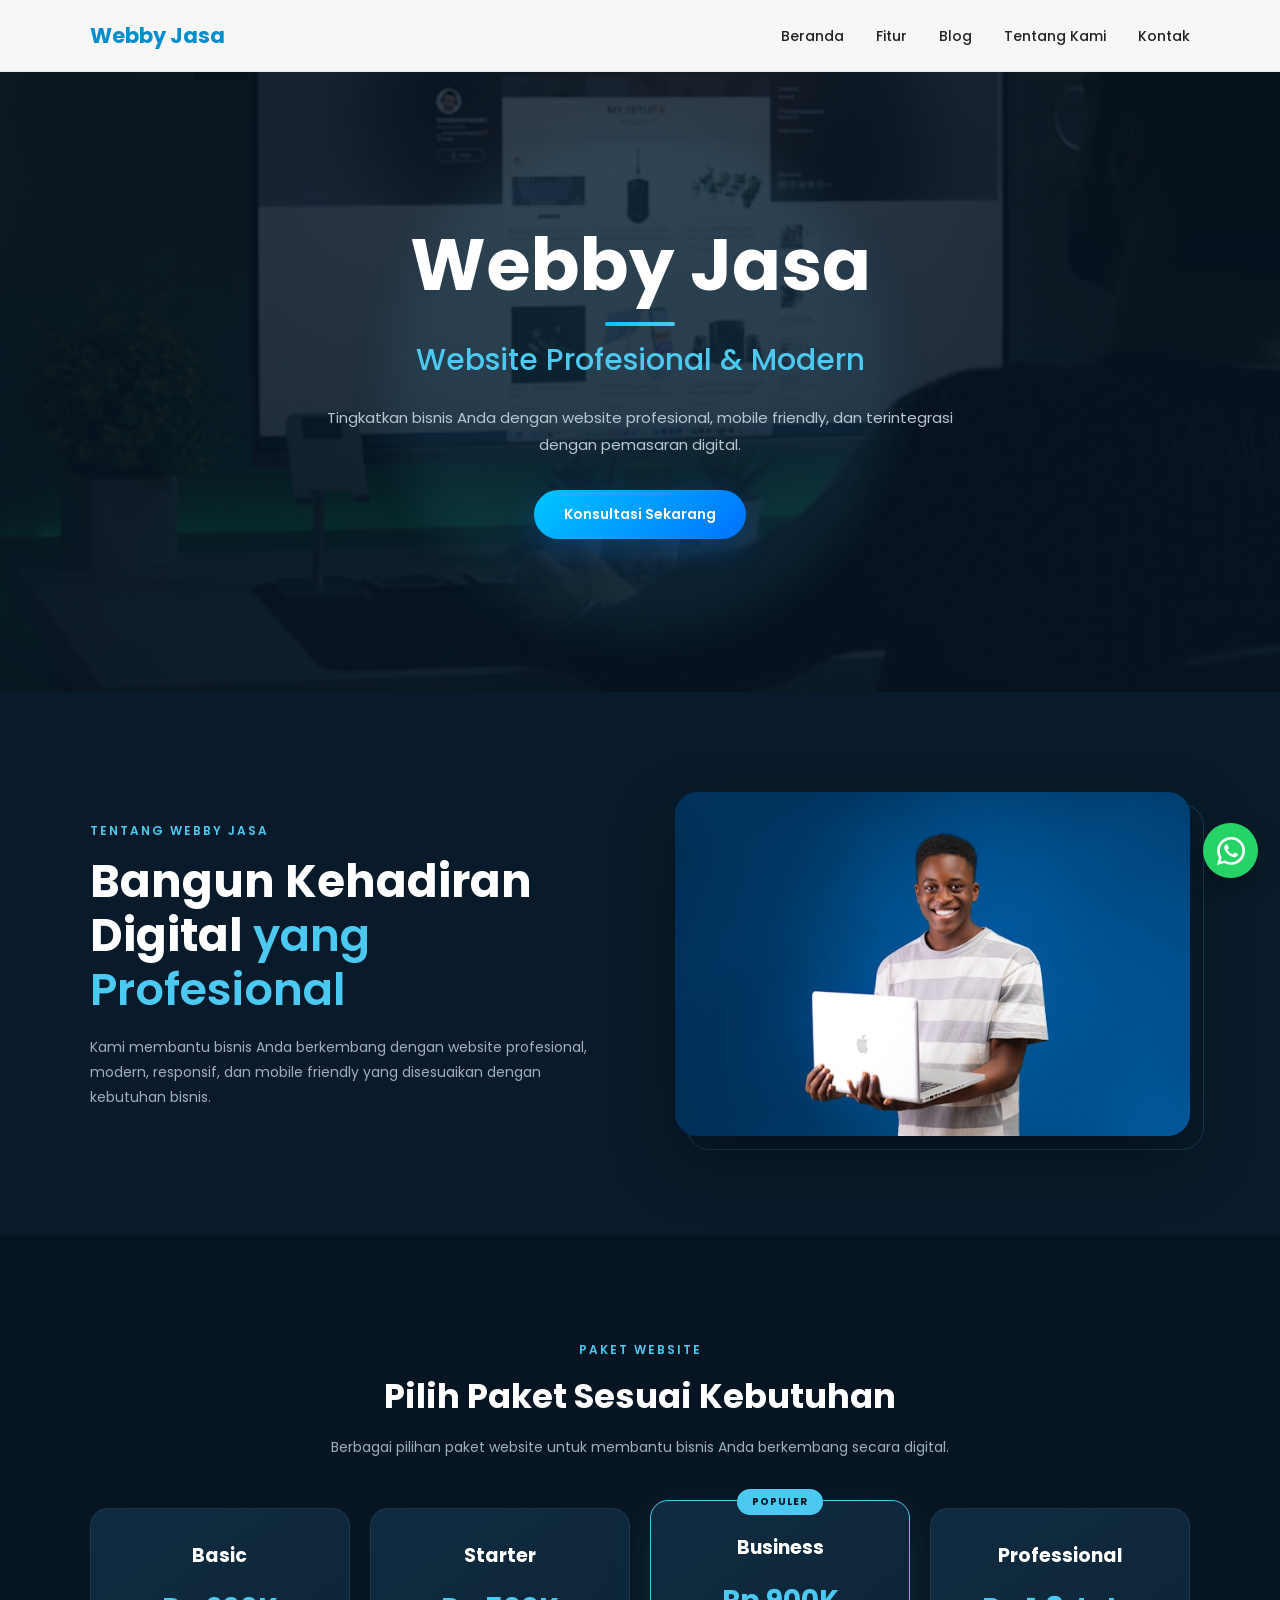
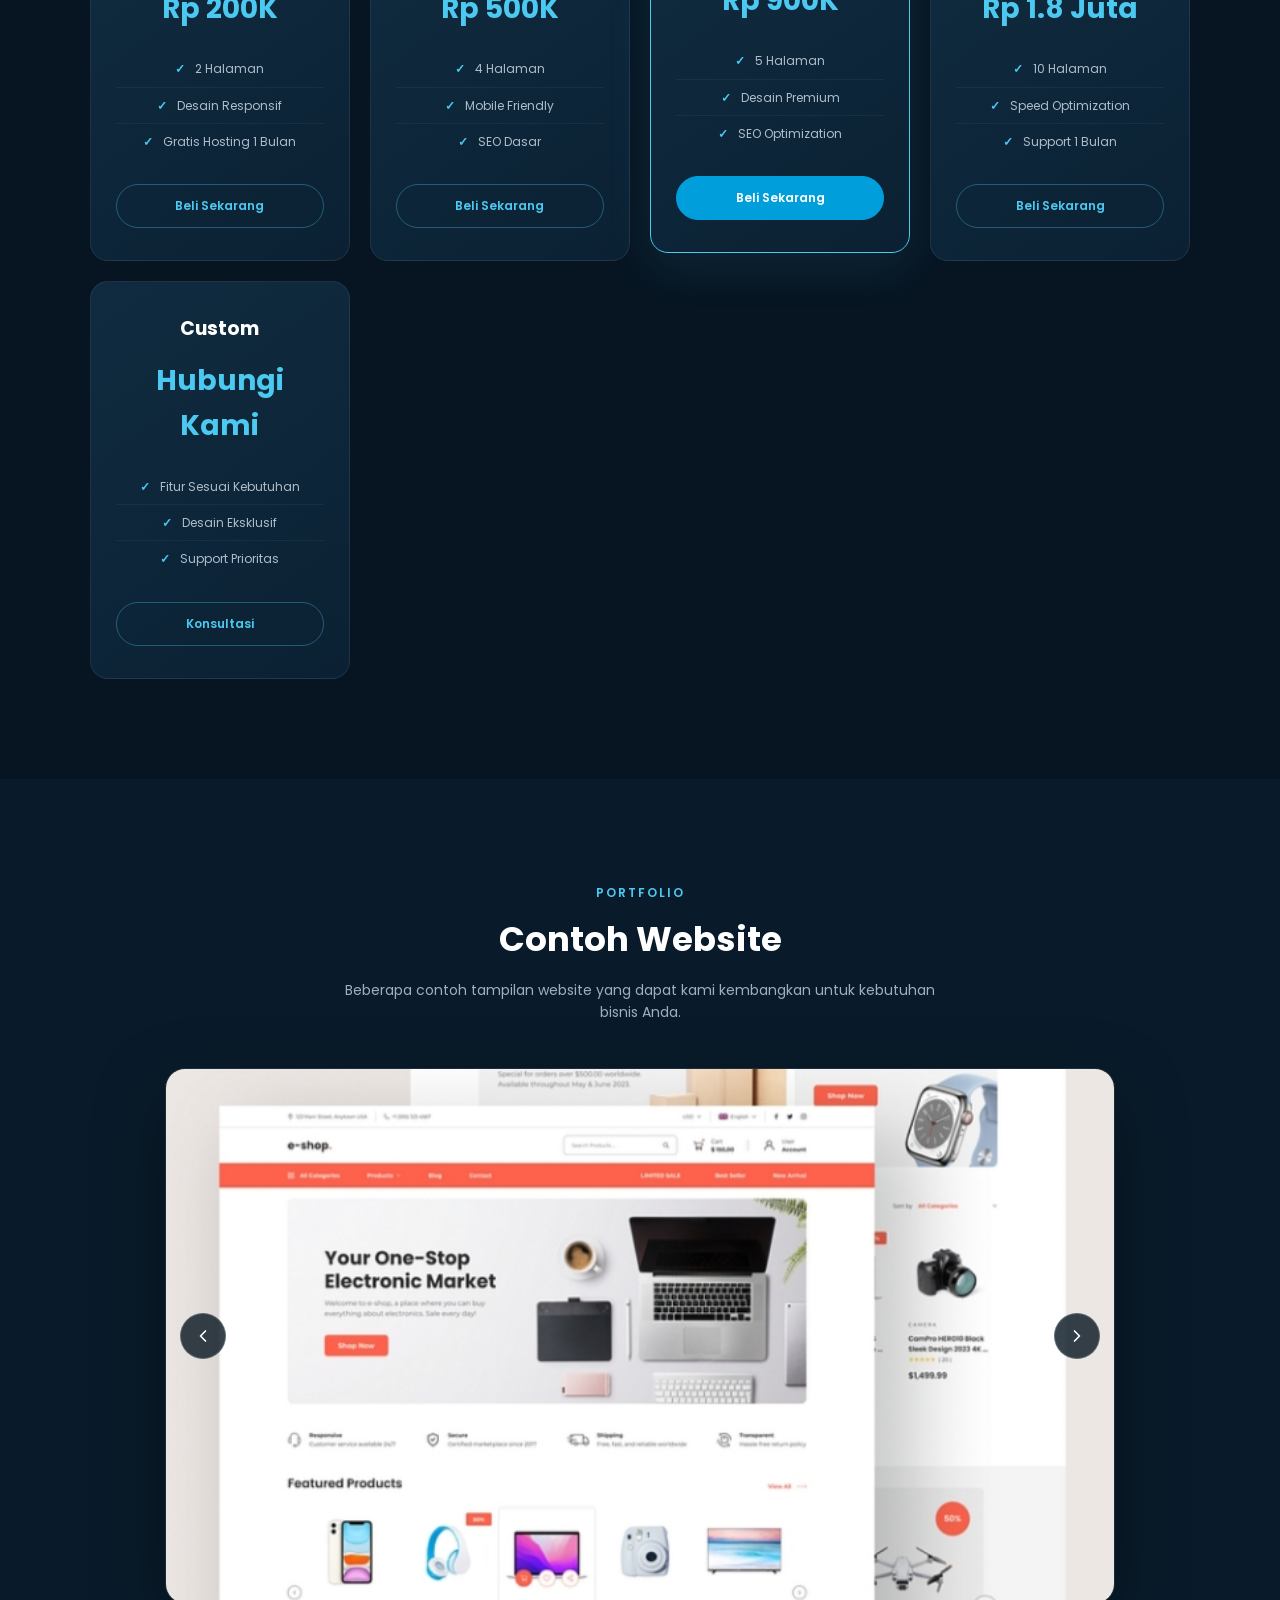
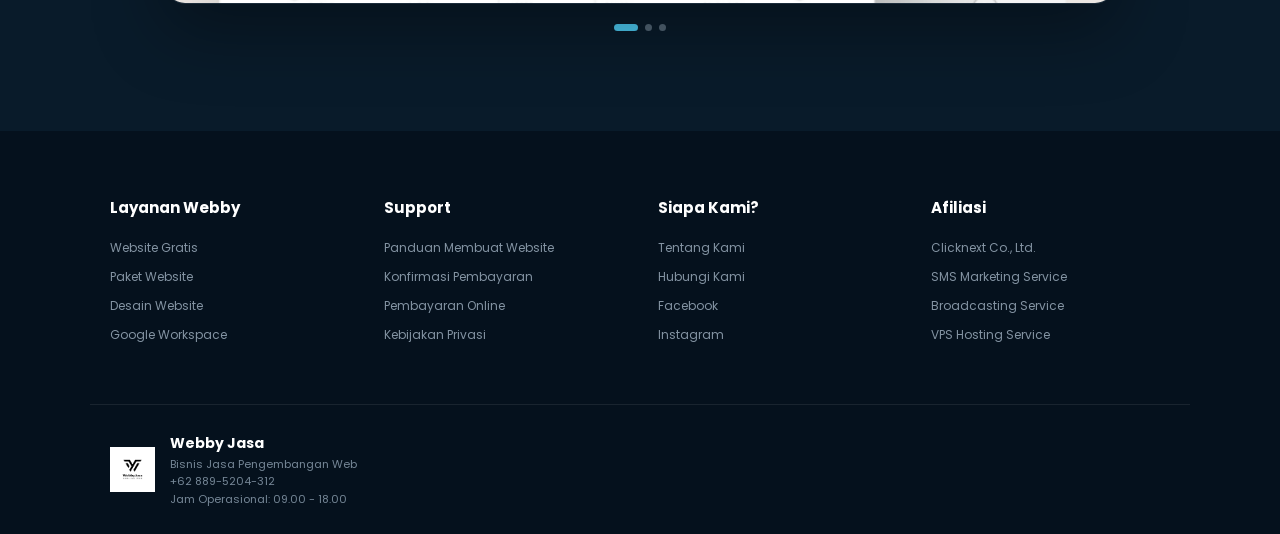
==== commit d2db3468: "Update index.html" ====
--- a/index.html
+++ b/index.html
@@ -878,164 +878,517 @@
 
 
     /* =========================
-       RESPONSIVE
-    ========================= */
-
-    @media (max-width: 900px) {
-
-      .welcome {
-        grid-template-columns: 1fr;
-
-        gap: 50px;
-
-        text-align: center;
-      }
-
-      .welcome-text p {
-        margin: auto;
-      }
-
-      .footer-container {
-        grid-template-columns:
-          repeat(2, 1fr);
-      }
-
-    }
-
-
-    @media (max-width: 700px) {
-
-      nav {
-        padding: 0 20px;
-      }
-
-      .nav-links {
-        position: absolute;
-
-        top: 72px;
-
-        left: 0;
-
-        width: 100%;
-
-        display: none;
-
-        flex-direction: column;
-
-        gap: 0;
-
-        background: #ffffff;
-
-        padding: 10px 0;
-
-        box-shadow:
-          0 10px 20px
-          rgba(0,0,0,0.08);
-      }
-
-      .nav-links.active {
-        display: flex;
-      }
-
-      .nav-links li {
-        padding: 13px 0;
-
-        text-align: center;
-      }
-
-      .menu-toggle {
-        display: flex;
-      }
-
-      .hero {
-        min-height: 540px;
-
-        padding: 80px 20px;
-      }
-
-      .hero h1 {
-        font-size: 42px;
-      }
-
-      .hero h2 {
-        font-size: 21px;
-      }
-
-      .welcome {
-        padding: 70px 20px;
-      }
-
-      .pricing,
-      .portfolio {
-        padding: 70px 20px;
-      }
-
-      .pricing-header h2,
-      .portfolio-header h2 {
-        font-size: 28px;
-      }
-
-      .price-container {
-        grid-template-columns: 1fr;
-
-        max-width: 400px;
-      }
-
-      .popular {
-        transform: none;
-      }
-
-      .popular:hover {
-        transform: translateY(-8px);
-      }
-
-      .slider-btn {
-        width: 38px;
-        height: 38px;
-      }
-
-      .slider-btn.prev {
-        left: 10px;
-      }
-
-      .slider-btn.next {
-        right: 10px;
-      }
-
-      .footer {
-        padding-top: 50px;
-      }
-
-    }
-
-
-    @media (max-width: 500px) {
-
-      .footer-container {
-        grid-template-columns: 1fr;
-
-        text-align: center;
-      }
-
-      .footer-brand {
-        justify-content: center;
-
-        text-align: center;
-      }
-
-      .footer-brand img {
-        display: none;
-      }
-
-      .whatsapp {
-        width: 50px;
-        height: 50px;
-
-        right: 15px;
-        bottom: 15px;
-      }
-
-    }
+/* =========================
+   RESPONSIVE TABLET
+========================= */
+
+@media (max-width: 900px) {
+
+  .welcome {
+    grid-template-columns: 1fr;
+    gap: 50px;
+    text-align: center;
+  }
+
+  .welcome-text p {
+    margin: 0 auto;
+  }
+
+  .welcome-image img {
+    max-width: 600px;
+  }
+
+  .price-container {
+    grid-template-columns: repeat(2, 1fr);
+  }
+
+  .popular {
+    transform: none;
+  }
+
+  .popular:hover {
+    transform: translateY(-8px);
+  }
+
+  .footer-container {
+    grid-template-columns: repeat(2, 1fr);
+  }
+
+}
+
+
+/* =========================
+   RESPONSIVE MOBILE
+========================= */
+
+@media (max-width: 700px) {
+
+  /* NAVBAR */
+
+  nav {
+    height: 65px;
+    padding: 0 20px;
+  }
+
+  .logo {
+    font-size: 19px;
+  }
+
+  .menu-toggle {
+    display: flex;
+  }
+
+  .nav-links {
+    position: absolute;
+
+    top: 65px;
+    left: 0;
+
+    width: 100%;
+
+    display: none;
+
+    flex-direction: column;
+
+    gap: 0;
+
+    padding: 8px 0;
+
+    background: #ffffff;
+
+    box-shadow:
+      0 10px 25px rgba(0,0,0,0.10);
+
+    border-top: 1px solid #eeeeee;
+  }
+
+  .nav-links.active {
+    display: flex;
+  }
+
+  .nav-links li {
+    width: 100%;
+
+    text-align: center;
+
+    padding: 14px 0;
+  }
+
+  .nav-links a {
+    font-size: 14px;
+  }
+
+
+  /* HERO */
+
+  .hero {
+    min-height: 520px;
+
+    padding: 75px 20px;
+
+    background-position: center;
+  }
+
+  .hero h1 {
+    font-size: 40px;
+
+    line-height: 1.1;
+  }
+
+  .hero h1::after {
+    width: 55px;
+
+    height: 3px;
+
+    margin-top: 15px;
+  }
+
+  .hero h2 {
+    font-size: 20px;
+
+    line-height: 1.4;
+
+    margin-top: 5px;
+
+    margin-bottom: 18px;
+  }
+
+  .hero p {
+    max-width: 450px;
+
+    font-size: 13px;
+
+    line-height: 1.8;
+  }
+
+  .cta {
+    margin-top: 25px;
+  }
+
+  .cta button {
+    padding: 13px 25px;
+
+    font-size: 13px;
+  }
+
+
+  /* WELCOME */
+
+  .welcome {
+    padding: 70px 20px;
+
+    grid-template-columns: 1fr;
+
+    gap: 40px;
+
+    text-align: center;
+  }
+
+  .welcome-text span {
+    font-size: 11px;
+  }
+
+  .welcome-text h1 {
+    font-size: 30px;
+
+    line-height: 1.25;
+
+    margin: 10px 0 15px;
+  }
+
+  .welcome-text p {
+    max-width: 450px;
+
+    font-size: 13px;
+
+    line-height: 1.8;
+  }
+
+  .welcome-image {
+    width: 100%;
+  }
+
+  .welcome-image::before {
+    transform: translate(7px, 7px);
+
+    border-radius: 17px;
+  }
+
+  .welcome-image img {
+    width: 100%;
+
+    max-width: 420px;
+
+    border-radius: 17px;
+  }
+
+
+  /* PRICING */
+
+  .pricing {
+    padding: 70px 20px;
+  }
+
+  .pricing-header {
+    margin-bottom: 40px;
+  }
+
+  .pricing-header span {
+    font-size: 11px;
+  }
+
+  .pricing-header h2 {
+    font-size: 27px;
+
+    line-height: 1.3;
+  }
+
+  .pricing-header p {
+    font-size: 13px;
+
+    line-height: 1.7;
+  }
+
+  .price-container {
+    grid-template-columns: 1fr;
+
+    width: 100%;
+
+    max-width: 390px;
+
+    margin: auto;
+
+    gap: 18px;
+  }
+
+  .price-card {
+    width: 100%;
+
+    padding: 28px 22px;
+
+    border-radius: 16px;
+  }
+
+  .price-card h3 {
+    font-size: 18px;
+  }
+
+  .price {
+    font-size: 26px;
+
+    margin: 13px 0 18px;
+  }
+
+  .price-card li {
+    font-size: 12px;
+
+    padding: 7px 0;
+  }
+
+  .price-card button {
+    padding: 12px 20px;
+
+    font-size: 12px;
+  }
+
+  .popular {
+    transform: none;
+
+    margin-top: 8px;
+
+    margin-bottom: 8px;
+  }
+
+  .popular:hover {
+    transform: translateY(-6px);
+  }
+
+
+  /* PORTFOLIO */
+
+  .portfolio {
+    padding: 70px 15px;
+  }
+
+  .portfolio-header {
+    padding: 0 5px;
+
+    margin-bottom: 30px;
+  }
+
+  .portfolio-header span {
+    font-size: 11px;
+  }
+
+  .portfolio-header h2 {
+    font-size: 28px;
+
+    line-height: 1.3;
+  }
+
+  .portfolio-header p {
+    font-size: 13px;
+
+    line-height: 1.7;
+  }
+
+  .slider-wrapper {
+    width: 100%;
+
+    max-width: 100%;
+
+    margin: auto;
+  }
+
+  .slider {
+    width: 100%;
+
+    border-radius: 15px;
+  }
+
+  .slide img {
+    width: 100%;
+
+    aspect-ratio: 16 / 10;
+
+    object-fit: cover;
+
+    border-radius: 0;
+  }
+
+  .slider-btn {
+    width: 38px;
+    height: 38px;
+  }
+
+  .slider-btn svg {
+    width: 17px;
+    height: 17px;
+  }
+
+  .slider-btn.prev {
+    left: 9px;
+  }
+
+  .slider-btn.next {
+    right: 9px;
+  }
+
+  .slider-dots {
+    margin-top: 15px;
+  }
+
+
+  /* FOOTER */
+
+  .footer {
+    padding-top: 50px;
+  }
+
+  .footer-container {
+    grid-template-columns: 1fr;
+
+    gap: 35px;
+
+    text-align: center;
+  }
+
+  .footer-col h3 {
+    font-size: 15px;
+
+    margin-bottom: 14px;
+  }
+
+  .footer-col a {
+    font-size: 12px;
+
+    margin-bottom: 9px;
+  }
+
+  .footer-col a:hover {
+    padding-left: 0;
+  }
+
+  .footer-bottom {
+    margin-top: 35px;
+
+    padding: 25px 20px;
+  }
+
+  .footer-brand {
+    justify-content: center;
+
+    text-align: center;
+  }
+
+  .footer-brand img {
+    display: none;
+  }
+
+
+  /* WHATSAPP */
+
+  .whatsapp {
+    width: 50px;
+    height: 50px;
+
+    right: 15px;
+    bottom: 15px;
+  }
+
+  .whatsapp svg {
+    width: 25px;
+    height: 25px;
+  }
+
+}
+
+
+/* =========================
+   EXTRA SMALL MOBILE
+========================= */
+
+@media (max-width: 400px) {
+
+  .hero {
+    min-height: 500px;
+
+    padding: 65px 18px;
+  }
+
+  .hero h1 {
+    font-size: 35px;
+  }
+
+  .hero h2 {
+    font-size: 18px;
+  }
+
+  .hero p {
+    font-size: 12px;
+  }
+
+  .cta button {
+    padding: 12px 22px;
+
+    font-size: 12px;
+  }
+
+
+  .welcome {
+    padding: 60px 18px;
+  }
+
+  .welcome-text h1 {
+    font-size: 27px;
+  }
+
+  .welcome-text p {
+    font-size: 12px;
+  }
+
+
+  .pricing {
+    padding: 60px 15px;
+  }
+
+  .pricing-header h2 {
+    font-size: 25px;
+  }
+
+
+  .portfolio {
+    padding: 60px 10px;
+  }
+
+  .portfolio-header h2 {
+    font-size: 25px;
+  }
+
+  .portfolio-header p {
+    font-size: 12px;
+  }
+
+
+  .slider-btn {
+    width: 34px;
+    height: 34px;
+  }
+
+  .slider-btn.prev {
+    left: 7px;
+  }
+
+  .slider-btn.next {
+    right: 7px;
+  }
+
+
+  .price-card {
+    padding: 25px 18px;
+  }
+
+}
 
   </style>
 </head>
@@ -1208,7 +1561,7 @@
         </h3>
 
         <p class="price">
-          Rp 90K
+          Rp 200K
         </p>
 
         <ul>
